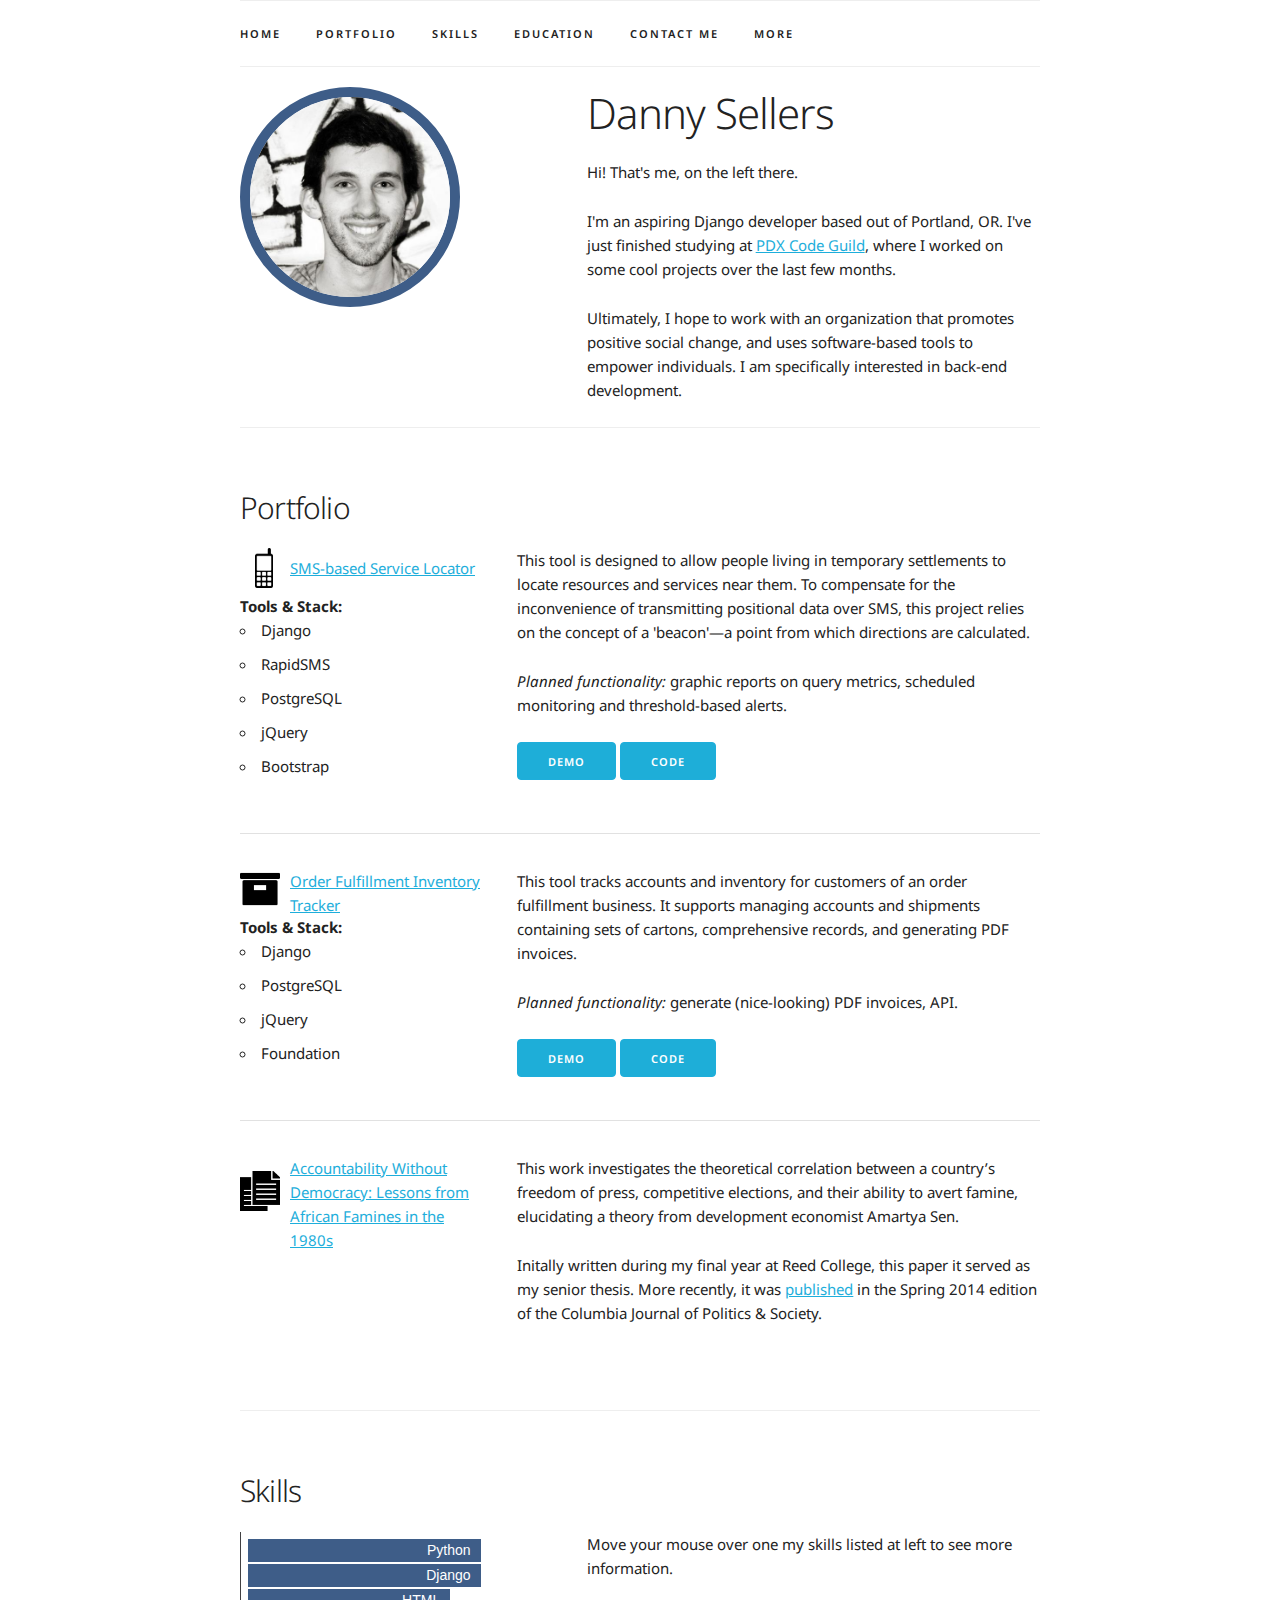
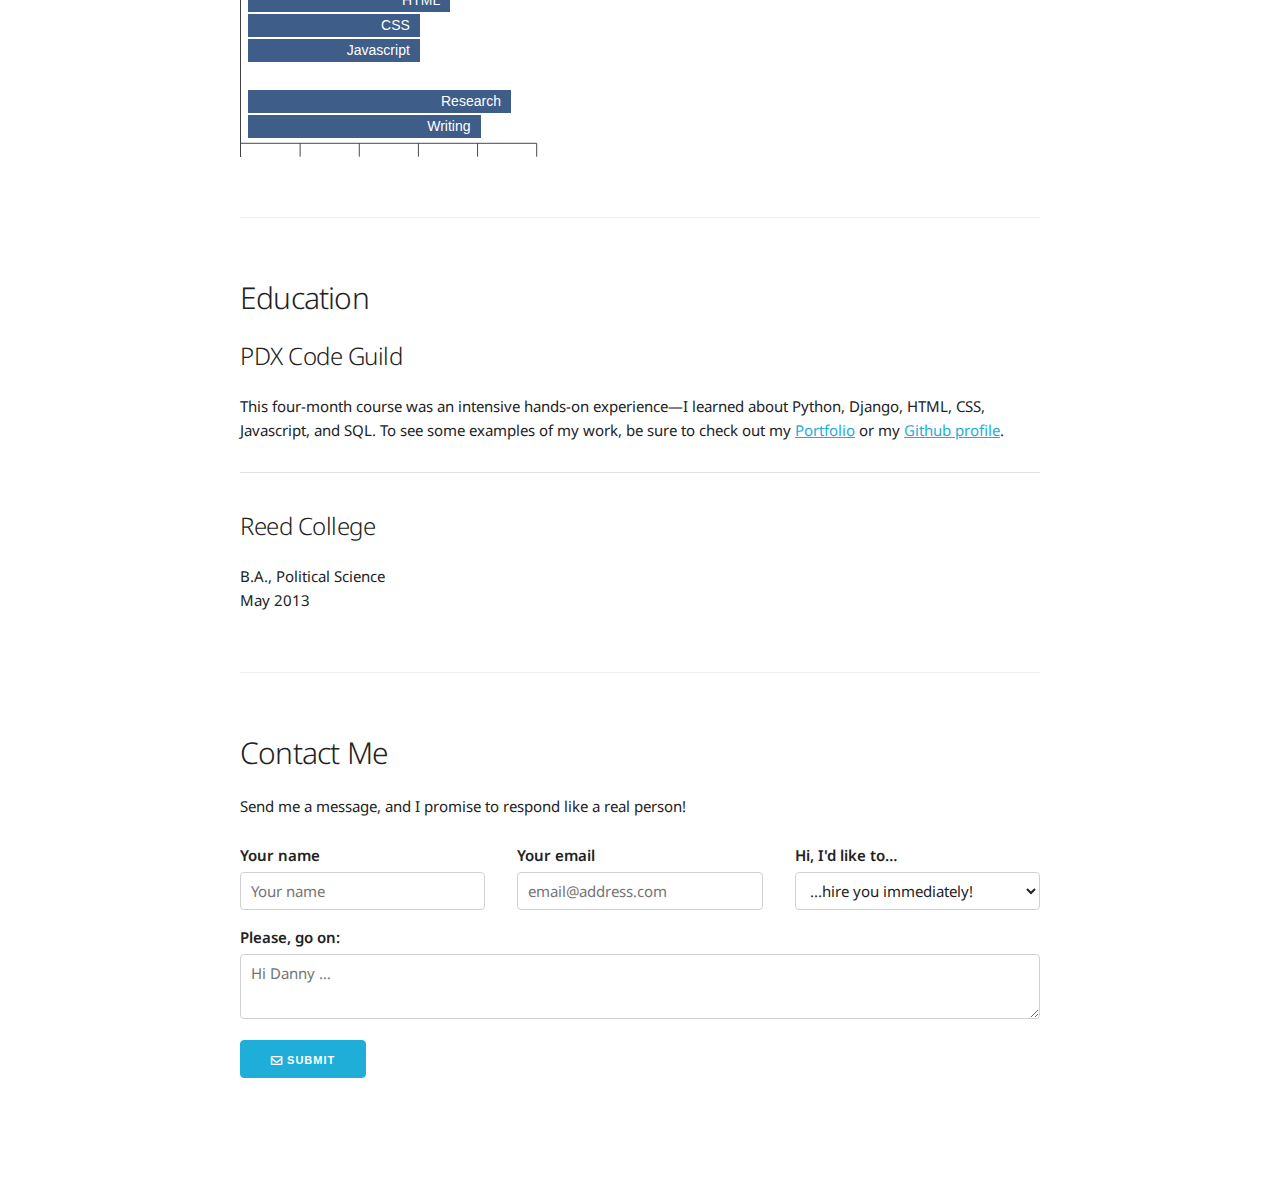
==== index.html @ 00ffd3fe "updated font, started on responsive nav elements" ====
<!DOCTYPE html>
<html lang="en">
<head>

	<meta charset="utf-8">
	<title>Danny Sellers | Django Developer</title>
	<meta name="description" content="Danny Sellers personal portfolio">
	<meta name="author" content="Danny Sellers">

	<meta name="viewport" content="width=device-width, initial-scale=1">

	<link href='http://fonts.googleapis.com/css?family=Noto+Sans:400,700' rel='stylesheet' type='text/css'>
	<script src="https://code.jquery.com/jquery-1.11.2.min.js"></script>
	<script type="text/javascript">
		if (typeof jQuery == 'undefined') {
			document.write(unescape("%3Cscript src='js/jquery-1.11.2.min.js' type='text/javascript'%3E%3C/script%3E"));
		}
	</script>
	<script src="js/jquery.validate.js"></script>
	<script src="js/detectmobilebrowser.js"></script>

	<link rel="stylesheet" href="https://maxcdn.bootstrapcdn.com/font-awesome/4.3.0/css/font-awesome.min.css">
	<link rel="stylesheet" href="css/normalize.css">
	<link rel="stylesheet" href="css/skeleton.css">
	<link rel="stylesheet" href="css/site.css">

	<!-- Google Analytics -->
	<script>
		(function (i, s, o, g, r, a, m) {
			i['GoogleAnalyticsObject'] = r;
			i[r] = i[r] || function () {
				(i[r].q = i[r].q || []).push(arguments)
			}, i[r].l = 1 * new Date();
			a = s.createElement(o),
					m = s.getElementsByTagName(o)[0];
			a.async = 1;
			a.src = g;
			m.parentNode.insertBefore(a, m)
		})(window, document, 'script', 'https://www.google-analytics.com/analytics.js', 'ga');

		ga('create', 'UA-31942007-3', 'auto');
		ga('send', 'pageview');

	</script>

</head>
<body>
<div class="container" id="top">
	<div class="navbar-spacer"></div>
	<nav class="navbar">
		<div class="container">
			<ul class="navbar-list">
				<li class="navbar-item"><a class="navbar-link" href="#top">Home</a></li>
				<li class="navbar-item"><a class="navbar-link" href="#portfolio">Portfolio</a></li>
				<li class="navbar-item"><a class="navbar-link" href="#skills">Skills</a></li>
				<li class="navbar-item"><a class="navbar-link" href="#education">Education</a></li>
				<li class="navbar-item"><a class="navbar-link" href="#contact">Contact Me</a></li>

				<!--<li class="navbar-item navbar-link show-medium-up">|</li>-->
				<!--<li class="navbar-item show-medium-up"><a class="navbar-link" href="https://github.com/dannysellers">Github</a></li>-->
				<!--<li class="navbar-item show-medium-up"><a class="navbar-link" href="https://www.linkedin.com/pub/daniel-sellers">LinkedIn</a></li>-->

				<li class="navbar-item show-medium-only">
					<a class="navbar-link" href="#" data-popover="#moreNavPopover">More</a>
					<div id="moreNavPopover" class="popover">
						<ul class="popover-list">
							<li class="popover-item">
								<a class="popover-link" href="https://github.com/dannysellers">Github</a>
							</li>
							<li class="popover-item">
								<a class="popover-link" href="http://www.linkedin.com/pub/daniel-sellers">LinkedIn</a>
							</li>
						</ul>
					</div>
				</li>
			</ul>
		</div>
	</nav>

	<!-- Headshot area -->
	<div class="row">
		<div class="five columns">
			<img src="img/headshot.jpeg" id="headshot">
		</div>

		<div class="seven columns">
			<h2 class="title">Danny Sellers</h2>

			<p id="intro-text">Hi! That's me, on the left there.</p>

			<p>I'm an aspiring Django developer based out of Portland, OR. I've just finished studying
			   at <a href="http://pdxcodeguild.com">PDX Code Guild</a>, where I worked on some cool
			   projects over the last few months.</p>

			<p>Ultimately, I hope to work with an organization that promotes positive social change, and uses
			   software-based tools to empower individuals. I am specifically interested in back-end development.</p>
		</div>
	</div>

	<!-- Portfolio -->
	<div class="section" id="portfolio">
		<h4>Portfolio</h4>

		<div class="row">
			<div class="four columns">
				<span class="project-span" id="rapidsms_locator">
					<a href="https://github.com/dannysellers/rapidsms_service-locator">SMS-based Service Locator</a>
				</span><br/>
				<strong>Tools & Stack:</strong>
				<ul>
					<li>Django</li>
					<li>RapidSMS</li>
					<li>PostgreSQL</li>
					<li>jQuery</li>
					<li>Bootstrap</li>
				</ul>
			</div>
			<div class="eight columns">
				<p>This tool is designed to allow people living in temporary settlements to locate resources and
				   services near them. To compensate for the inconvenience of transmitting positional data over
				   SMS, this project relies on the concept of a 'beacon'&mdash;a point from which directions are
				   calculated.</p>

				<p><i>Planned functionality:</i> graphic reports on query metrics, scheduled monitoring and
												 threshold-based alerts.</p>

				<a href="http://52.10.210.47/" target="_blank" class="button button-primary">Demo</a>
				<a href="https://github.com/dannysellers/rapidsms_service-locator" class="button button-primary">Code</a>
			</div>
		</div>

		<hr/>

		<div class="row">
			<div class="four columns">
				<span class="project-span" id="django_order">
					<a href="https://github.com/dannysellers/django_orders">Order Fulfillment Inventory Tracker</a>
				</span><br/>
				<strong>Tools & Stack:</strong>
				<ul>
					<li>Django</li>
					<li>PostgreSQL</li>
					<li>jQuery</li>
					<li>Foundation</li>
				</ul>
			</div>
			<div class="eight columns">
				<p>This tool tracks accounts and inventory for customers of an order fulfillment business.
				   It supports managing accounts and shipments containing sets of cartons, comprehensive records, and
				   generating PDF invoices.</p>

				<p><i>Planned functionality:</i> generate (nice-looking) PDF invoices, API.</p>

				<a href="http://52.10.84.228/" target="_blank" class="button button-primary">Demo</a>
				<a href="https://github.com/dannysellers/django_orders" class="button button-primary">Code</a>
			</div>
		</div>

		<hr/>

		<div class="row">
			<div class="four columns">
				<span class="project-span" id="thesis">
					<a href='http://www.helvidius.org/essays/accountability-without-democracy-lessons-from-african-famines-in-the-1980s/'>
						Accountability Without Democracy: Lessons from African Famines in the 1980s</a>
				</span><!-- <br/>
				<strong>Tools used:</strong>
				<ul>
					<li>Research skills</li>
					<li>LaTeX</li>
				</ul> -->
			</div>
			<div class="eight columns">
				<p>This work investigates the theoretical correlation between a country’s freedom of press, competitive
				   elections, and their ability to avert famine, elucidating a theory from development economist Amartya
				   Sen.</p>

				<p>Initally written during my final year at Reed College, this paper it served as my senior thesis.
				   More recently, it was
					<a href="http://www.helvidius.org/essays/accountability-without-democracy-lessons-from-african-famines-in-the-1980s/">published</a>
				   in the Spring 2014 edition of the Columbia Journal of Politics & Society.
			</div>
		</div>

	</div>

	<!-- Experience -->
	<div class="section" id="skills">
		<h4>Skills</h4>

		<div class="row chart-row">
			<div class="five columns chart">
				<div class="chart-bar" style="width:70%">Python</div>
				<div class="chart-bar" style="width:70%">Django</div>
				<div class="chart-bar" style="width:60%">HTML</div>
				<div class="chart-bar" style="width:50%">CSS</div>
				<div class="chart-bar" style="width:50%">Javascript</div>
				<br/>

				<div class="chart-bar" style="width:80%">Research</div>
				<div class="chart-bar" style="width:70%">Writing</div>
			</div>

			<div class="seven columns" id="chart-text">
				<p>Move your mouse over one my skills listed at left to see more information.</p>
			</div>
		</div>
	</div>

	<!-- Education -->
	<div class="section" id="education">
		<h4>Education</h4>

		<div class="row">
			<h5>PDX Code Guild</h5>


			<p>This four-month course was an intensive hands-on experience&#8212;I learned about Python,
			   Django, HTML, CSS, Javascript, and SQL. To see some examples of my work, be sure to check out my
				<a href="#portfolio">Portfolio</a> or my <a href="https://github.com/dannysellers">Github profile</a>.</p>
			<hr/>

			<h5>Reed College</h5>
			B.A., Political Science<br/>
			May 2013
		</div>
	</div>

	<!-- Contact form -->
	<div class="section" id="contact">
		<h4>Contact Me</h4>

		<div class="mail-alert" style="display: none;"></div>

		<p>Send me a message, and I promise to respond like a real person!</p>

		<form id="contact-form" method="post" action="">
			<div class="row">
				<div class="four columns">
					<label for="nameInput">Your name</label>
					<input class="u-full-width" type="text" placeholder="Your name" id="nameInput"
						   data-rule-required="true" data-rule-minlength="2"
						   data-msg-minlength="Please enter your name."
						   data-msg-required="">
				</div>
				<div class="four columns">
					<label for="emailInput">Your email</label>
					<input class="u-full-width" type="email" placeholder="email@address.com" id="emailInput"
						   data-rule-required="true" data-rule-email="true"
						   data-msg-email="Please enter a valid email address."
						   data-msg-required="">
				</div>
				<div class="four columns">
					<label for="recipientInput">Hi, I'd like to&hellip;</label>
					<select class="u-full-width" id="recipientInput">
						<option value="hire-me-plz">...hire you immediately!</option>
						<option value="question">...ask you a question.</option>
						<option value="hello">...just say hi!</option>
					</select>
				</div>
			</div>
			<label for="messageInput">Please, go on:</label>
			<textarea class="u-full-width" placeholder="Hi Danny &hellip;" id="messageInput"></textarea>

			<div class="submit">
				<input type="submit" id="email-submit" class="button-primary fa-styled submit" value="&#xf003 Submit"/>
			</div>
		</form>
	</div>
</div>

<script src="js/site.js"></script>

<script>

	$().ready(function () {
		// Changes the chart text based to match the interaction method.
		if (jQuery.browser.mobile) {
			$("#chart-text").html("<p>Tap on one my skills listed at left to see more information.</p>");
			$("#intro-text").html("Hi! That's me, in the circle there.")
		} else {
			$("#chart-text").html("<p>Move your mouse over one my skills listed at left to see more information.</p>");
			$("#intro-text").html("Hi! That's me, on the left there.")
		}
	});

</script>

</body>
</html>
---- css/skeleton.css ----
/*
* Skeleton V2.0.4
* Copyright 2014, Dave Gamache
* www.getskeleton.com
* Free to use under the MIT license.
* http://www.opensource.org/licenses/mit-license.php
* 12/29/2014
*/


/* Table of contents
––––––––––––––––––––––––––––––––––––––––––––––––––
- Grid
- Base Styles
- Typography
- Links
- Buttons
- Forms
- Lists
- Code
- Tables
- Spacing
- Utilities
- Clearing
- Media Queries
*/


/* Grid
–––––––––––––––––––––––––––––––––––––––––––––––––– */
.container {
  position: relative;
  width: 100%;
  max-width: 960px;
  margin: 0 auto;
  padding: 0 20px;
  box-sizing: border-box; }
.column,
.columns {
  width: 100%;
  float: left;
  box-sizing: border-box; }

/* For devices larger than 400px */
@media (min-width: 400px) {
  .container {
    width: 85%;
    padding: 0; }
}

/* For devices larger than 550px */
@media (min-width: 550px) {
  .container {
    width: 80%; }
  .column,
  .columns {
    margin-left: 4%; }
  .column:first-child,
  .columns:first-child {
    margin-left: 0; }

  .one.column,
  .one.columns                    { width: 4.66666666667%; }
  .two.columns                    { width: 13.3333333333%; }
  .three.columns                  { width: 22%;            }
  .four.columns                   { width: 30.6666666667%; }
  .five.columns                   { width: 39.3333333333%; }
  .six.columns                    { width: 48%;            }
  .seven.columns                  { width: 56.6666666667%; }
  .eight.columns                  { width: 65.3333333333%; }
  .nine.columns                   { width: 74.0%;          }
  .ten.columns                    { width: 82.6666666667%; }
  .eleven.columns                 { width: 91.3333333333%; }
  .twelve.columns                 { width: 100%; margin-left: 0; }

  .one-third.column               { width: 30.6666666667%; }
  .two-thirds.column              { width: 65.3333333333%; }

  .one-half.column                { width: 48%; }

  /* Offsets */
  .offset-by-one.column,
  .offset-by-one.columns          { margin-left: 8.66666666667%; }
  .offset-by-two.column,
  .offset-by-two.columns          { margin-left: 17.3333333333%; }
  .offset-by-three.column,
  .offset-by-three.columns        { margin-left: 26%;            }
  .offset-by-four.column,
  .offset-by-four.columns         { margin-left: 34.6666666667%; }
  .offset-by-five.column,
  .offset-by-five.columns         { margin-left: 43.3333333333%; }
  .offset-by-six.column,
  .offset-by-six.columns          { margin-left: 52%;            }
  .offset-by-seven.column,
  .offset-by-seven.columns        { margin-left: 60.6666666667%; }
  .offset-by-eight.column,
  .offset-by-eight.columns        { margin-left: 69.3333333333%; }
  .offset-by-nine.column,
  .offset-by-nine.columns         { margin-left: 78.0%;          }
  .offset-by-ten.column,
  .offset-by-ten.columns          { margin-left: 86.6666666667%; }
  .offset-by-eleven.column,
  .offset-by-eleven.columns       { margin-left: 95.3333333333%; }

  .offset-by-one-third.column,
  .offset-by-one-third.columns    { margin-left: 34.6666666667%; }
  .offset-by-two-thirds.column,
  .offset-by-two-thirds.columns   { margin-left: 69.3333333333%; }

  .offset-by-one-half.column,
  .offset-by-one-half.columns     { margin-left: 52%; }

}


/* Base Styles
–––––––––––––––––––––––––––––––––––––––––––––––––– */
/* NOTE
html is set to 62.5% so that all the REM measurements throughout Skeleton
are based on 10px sizing. So basically 1.5rem = 15px :) */
html {
  font-size: 62.5%; }
body {
  font-size: 1.5em; /* currently ems cause chrome bug misinterpreting rems on body element */
  line-height: 1.6;
  font-weight: 400;
  font-family: "Raleway", "HelveticaNeue", "Helvetica Neue", Helvetica, Arial, sans-serif;
  color: #222; }


/* Typography
–––––––––––––––––––––––––––––––––––––––––––––––––– */
h1, h2, h3, h4, h5, h6 {
  margin-top: 0;
  margin-bottom: 2rem;
  font-weight: 300; }
h1 { font-size: 4.0rem; line-height: 1.2;  letter-spacing: -.1rem;}
h2 { font-size: 3.6rem; line-height: 1.25; letter-spacing: -.1rem; }
h3 { font-size: 3.0rem; line-height: 1.3;  letter-spacing: -.1rem; }
h4 { font-size: 2.4rem; line-height: 1.35; letter-spacing: -.08rem; }
h5 { font-size: 1.8rem; line-height: 1.5;  letter-spacing: -.05rem; }
h6 { font-size: 1.5rem; line-height: 1.6;  letter-spacing: 0; }

/* Larger than phablet */
@media (min-width: 550px) {
  h1 { font-size: 5.0rem; }
  h2 { font-size: 4.2rem; }
  h3 { font-size: 3.6rem; }
  h4 { font-size: 3.0rem; }
  h5 { font-size: 2.4rem; }
  h6 { font-size: 1.5rem; }
}

p {
  margin-top: 0; }


/* Links
–––––––––––––––––––––––––––––––––––––––––––––––––– */
a {
  color: #1EAEDB; }
a:hover {
  color: #0FA0CE; }


/* Buttons
–––––––––––––––––––––––––––––––––––––––––––––––––– */
.button,
button,
input[type="submit"],
input[type="reset"],
input[type="button"] {
  display: inline-block;
  height: 38px;
  padding: 0 30px;
  color: #555;
  text-align: center;
  font-size: 11px;
  font-weight: 600;
  line-height: 38px;
  letter-spacing: .1rem;
  text-transform: uppercase;
  text-decoration: none;
  white-space: nowrap;
  background-color: transparent;
  border-radius: 4px;
  border: 1px solid #bbb;
  cursor: pointer;
  box-sizing: border-box; }
.button:hover,
button:hover,
input[type="submit"]:hover,
input[type="reset"]:hover,
input[type="button"]:hover,
.button:focus,
button:focus,
input[type="submit"]:focus,
input[type="reset"]:focus,
input[type="button"]:focus {
  color: #333;
  border-color: #888;
  outline: 0; }
.button.button-primary,
button.button-primary,
input[type="submit"].button-primary,
input[type="reset"].button-primary,
input[type="button"].button-primary {
  color: #FFF;
  background-color: #1EAED8;
  border-color: #1EAEDB; }
.button.button-primary:hover,
button.button-primary:hover,
input[type="submit"].button-primary:hover,
input[type="reset"].button-primary:hover,
input[type="button"].button-primary:hover,
.button.button-primary:focus,
button.button-primary:focus,
input[type="submit"].button-primary:focus,
input[type="reset"].button-primary:focus,
input[type="button"].button-primary:focus {
  color: #FFF;
  background-color: #3e5d88;
  border-color: #3e5d88; }


/* Forms
–––––––––––––––––––––––––––––––––––––––––––––––––– */
input[type="email"],
input[type="number"],
input[type="search"],
input[type="text"],
input[type="tel"],
input[type="url"],
input[type="password"],
textarea,
select {
  height: 38px;
  padding: 6px 10px; /* The 6px vertically centers text on FF, ignored by Webkit */
  background-color: #fff;
  border: 1px solid #D1D1D1;
  border-radius: 4px;
  box-shadow: none;
  box-sizing: border-box; }
/* Removes awkward default styles on some inputs for iOS */
input[type="email"],
input[type="number"],
input[type="search"],
input[type="text"],
input[type="tel"],
input[type="url"],
input[type="password"],
textarea {
  -webkit-appearance: none;
     -moz-appearance: none;
          appearance: none; }
textarea {
  min-height: 65px;
  padding-top: 6px;
  padding-bottom: 6px; }
input[type="email"]:focus,
input[type="number"]:focus,
input[type="search"]:focus,
input[type="text"]:focus,
input[type="tel"]:focus,
input[type="url"]:focus,
input[type="password"]:focus,
textarea:focus,
select:focus {
  border: 1px solid #1EAED8;
  outline: 0; }
label,
legend {
  display: block;
  margin-bottom: .5rem;
  font-weight: 600; }
fieldset {
  padding: 0;
  border-width: 0; }
input[type="checkbox"],
input[type="radio"] {
  display: inline; }
label > .label-body {
  display: inline-block;
  margin-left: .5rem;
  font-weight: normal; }


/* Lists
–––––––––––––––––––––––––––––––––––––––––––––––––– */
ul {
  list-style: circle inside; }
ol {
  list-style: decimal inside; }
ol, ul {
  padding-left: 0;
  margin-top: 0; }
ul ul,
ul ol,
ol ol,
ol ul {
  margin: 1.5rem 0 1.5rem 3rem;
  font-size: 90%; }
li {
  margin-bottom: 1rem; }


/* Code
–––––––––––––––––––––––––––––––––––––––––––––––––– */
code {
  padding: .2rem .5rem;
  margin: 0 .2rem;
  font-size: 90%;
  white-space: nowrap;
  background: #F1F1F1;
  border: 1px solid #E1E1E1;
  border-radius: 4px; }
pre > code {
  display: block;
  padding: 1rem 1.5rem;
  white-space: pre; }


/* Tables
–––––––––––––––––––––––––––––––––––––––––––––––––– */
th,
td {
  padding: 12px 15px;
  text-align: left;
  border-bottom: 1px solid #E1E1E1; }
th:first-child,
td:first-child {
  padding-left: 0; }
th:last-child,
td:last-child {
  padding-right: 0; }


/* Spacing
–––––––––––––––––––––––––––––––––––––––––––––––––– */
button,
.button {
  margin-bottom: 1rem; }
input,
textarea,
select,
fieldset {
  margin-bottom: 1.5rem; }
pre,
blockquote,
dl,
figure,
table,
p,
ul,
ol,
form {
  margin-bottom: 2.5rem; }


/* Utilities
–––––––––––––––––––––––––––––––––––––––––––––––––– */
.u-full-width {
  width: 100%;
  box-sizing: border-box; }
.u-max-full-width {
  max-width: 100%;
  box-sizing: border-box; }
.u-pull-right {
  float: right; }
.u-pull-left {
  float: left; }


/* Misc
–––––––––––––––––––––––––––––––––––––––––––––––––– */
hr {
  margin-top: 3rem;
  margin-bottom: 3.5rem;
  border-width: 0;
  border-top: 1px solid #E1E1E1; }


/* Clearing
–––––––––––––––––––––––––––––––––––––––––––––––––– */

/* Self Clearing Goodness */
.container:after,
.row:after,
.u-cf {
  content: "";
  display: table;
  clear: both; }


/* Media Queries
–––––––––––––––––––––––––––––––––––––––––––––––––– */
/*
Note: The best way to structure the use of media queries is to create the queries
near the relevant code. For example, if you wanted to change the styles for buttons
on small devices, paste the mobile query code up in the buttons section and style it
there.
*/


/* Larger than mobile */
@media (min-width: 400px) {}

/* Larger than phablet (also point when grid becomes active) */
@media (min-width: 550px) {}

/* Larger than tablet */
@media (min-width: 750px) {}

/* Larger than desktop */
@media (min-width: 1000px) {}

/* Larger than Desktop HD */
@media (min-width: 1200px) {}
---- css/site.css ----
body {
	font-family : 'Noto Sans', sans-serif;
}

.container {
	max-width : 800px;
}

.header {
	margin-top : 6rem;
	text-align : center;
}

.navbar {
	display : none;
}

#headshot {
	border-radius    : 50%;
	border           : 10px solid #3e5d88;
	width            : 15rem;
	height           : 15rem;
	background-color : #3e5d88;
}

.fa-styled {
	font-family : 'Arimo', fontAwesome, sans-serif;
}

.section {
	border-top    : 1px solid #eeeeee;
	padding       : 4rem 0;
	margin-bottom : 0;
}

.project-span#django_order {
	background            : url('../img/icons/box.png') no-repeat;
	display               : inline-block;
	background-position-y : 50%;
	background-size       : 40px 40px;
	height                : 40px;
	padding-left          : 50px;
}

.project-span#rapidsms_locator {
	background            : url('../img/icons/phone.png') no-repeat;
	display               : inline-block;
	background-position-y : 50%;
	background-size       : 18px 40px;
	background-position-x : 7%;
	height                : 40px;
	padding-left          : 50px;
}

.project-span#thesis {
	background            : url('../img/icons/paper.png') no-repeat;
	display               : inline-block;
	background-position-y : 50%;
	background-size       : 40px 40px;
	height                : 70px;
	padding-left          : 50px;
}

.project-span a {
	height         : 40px;
	display        : table-cell;
	vertical-align : middle;
}

.project-span#thesis a {
	height : 70px;
}

.chart {
	border-left : 0.1em solid rgb(65, 64, 66);
	padding     : 5px 5px 17px;
	background  : #ffffff url('../img/chart-bottom.svg') bottom left no-repeat;
}

.chart div {
	font             : 14px 'Arimo', sans-serif;
	background-color : #3e5d88;
	text-align       : right;
	padding          : 0.35rem 1rem;
	margin           : 2px;
	color            : white;
}

.mail-alert {
	background    : #eeeeee;
	text-align    : center;
	border-radius : 4px;
	line-height   : 35px;
	margin-bottom : 1rem;
	width         : 80%;
	margin-left   : auto;
	margin-right  : auto;
}

.error {
	margin-left : 10px;
	width       : auto;
	display     : inline;
	color       : red;
}

.show-medium-up {
	visibility : hidden;
}

.show-medium-only {
	visibility : visible;
}

@media (max-width : 754px) {
	.container {
		padding-top : 1.5rem;
	}

	.show-medium-up {
		visibility : visible;
	}

	.show-medium-only {
		visibility : hidden;
	}
}

/* Larger than phone */
@media (min-width : 550px) {
	.header {
		margin-top : 18rem;
	}

	.value-props {
		margin-top    : 9rem;
		margin-bottom : 7rem;
	}

	.value-img {
		margin-bottom : 1rem;
	}

	.example-grid .column,
	.example-grid .columns {
		margin-bottom : 1.5rem;
	}

	.section {
		padding : 6rem 0;
	}

	#headshot {
		width  : 12rem;
		height : 12rem;
	}

	/*.show-medium-up {*/
		/*visibility : visible;*/
	/*}*/

	/*.show-medium-only {*/
		/*visibility : hidden;*/
	/*}*/
}

/* Larger than tablet */
@media (min-width : 755px) {
	/* Navbar */
	.navbar {
		border-top-width : 0;
	}

	.navbar,
	.navbar-spacer {
		display       : block;
		width         : 100%;
		height        : 6.5rem;
		background    : #ffffff;
		z-index       : 99;
		border-top    : 1px solid #eeeeee;
		border-bottom : 1px solid #eeeeee;
		margin-bottom : 2rem;
	}

	.navbar-spacer {
		display : none;
	}

	.navbar > .container {
		width : 100%;
	}

	.navbar-list {
		list-style    : none;
		margin-bottom : 0;
	}

	.navbar-item {
		position      : relative;
		float         : left;
		margin-bottom : 0;
	}

	.navbar-link {
		text-transform  : uppercase;
		font-size       : 11px;
		font-weight     : 600;
		letter-spacing  : .2rem;
		margin-right    : 35px;
		text-decoration : none;
		line-height     : 6.5rem;
		color           : #222222;
	}

	.navbar-link.active {
		color : #3e5d88;
	}

	.has-docked-nav .navbar {
		position : fixed;
		top      : 0;
		left     : 0;
	}

	.has-docked-nav .navbar-spacer {
		display : block;
	}

	.has-docked-nav .navbar > .container {
		width : 80%;
	}

	/* Popover */
	.popover.open {
		display : block;
	}

	.popover {
		display        : none;
		position       : absolute;
		top            : 0;
		left           : 0;
		background     : #ffffff;
		border         : 1px solid #eeeeee;
		border-radius  : 3px;
		top            : 92%;
		left           : -50%;
		-webkit-filter : drop-shadow(0 0 6px rgba(0, 0, 0, .1));
		-moz-filter    : drop-shadow(0 0 6px rgba(0, 0, 0, .1));
		filter         : drop-shadow(0 0 6px rgba(0, 0, 0, .1));
	}

	.popover-item:first-child .popover-link:after,
	.popover-item:first-child .popover-link:before {
		bottom         : 100%;
		left           : 50%;
		border         : solid transparent;
		content        : " ";
		height         : 0;
		width          : 0;
		position       : absolute;
		pointer-events : none;
	}

	.popover-item:first-child .popover-link:after {
		border-color        : 10px white;
		/*border-width        : 10px;*/
		margin-left         : -10px;
	}

	.popover-item:first-child .popover-link:before {
		border-color        : 11px #eeeeee;
		/*border-width        : 11px;*/
		margin-left         : -11px;
	}

	.popover-list {
		padding    : 0;
		margin     : 0;
		list-style : none;
	}

	.popover-item {
		padding : 0;
		margin  : 0;
	}

	.popover-link {
		position        : relative;
		color           : #222222;
		display         : block;
		padding         : 8px 20px;
		border-bottom   : 1px solid #eeeeee;
		text-decoration : none;
		text-transform  : uppercase;
		font-size       : 1.0rem;
		font-weight     : 600;
		text-align      : center;
		letter-spacing  : .1rem;
	}

	.popover-item:first-child .popover-link {
		border-radius : 4px 4px 0 0;
	}

	.popover-item:last-child .popover-link {
		border-radius       : 0 0 4px 4px;
		border-bottom-width : 0;
	}

	.popover-link:hover {
		color      : #ffffff;
		background : #3e5d88;
	}

	.popover-link:hover,
	.popover-item:first-child .popover-link:hover:after {
		border-bottom-color : #3e5d88;
	}

	#headshot {
		width  : 20rem;
		height : 20rem;
	}
}
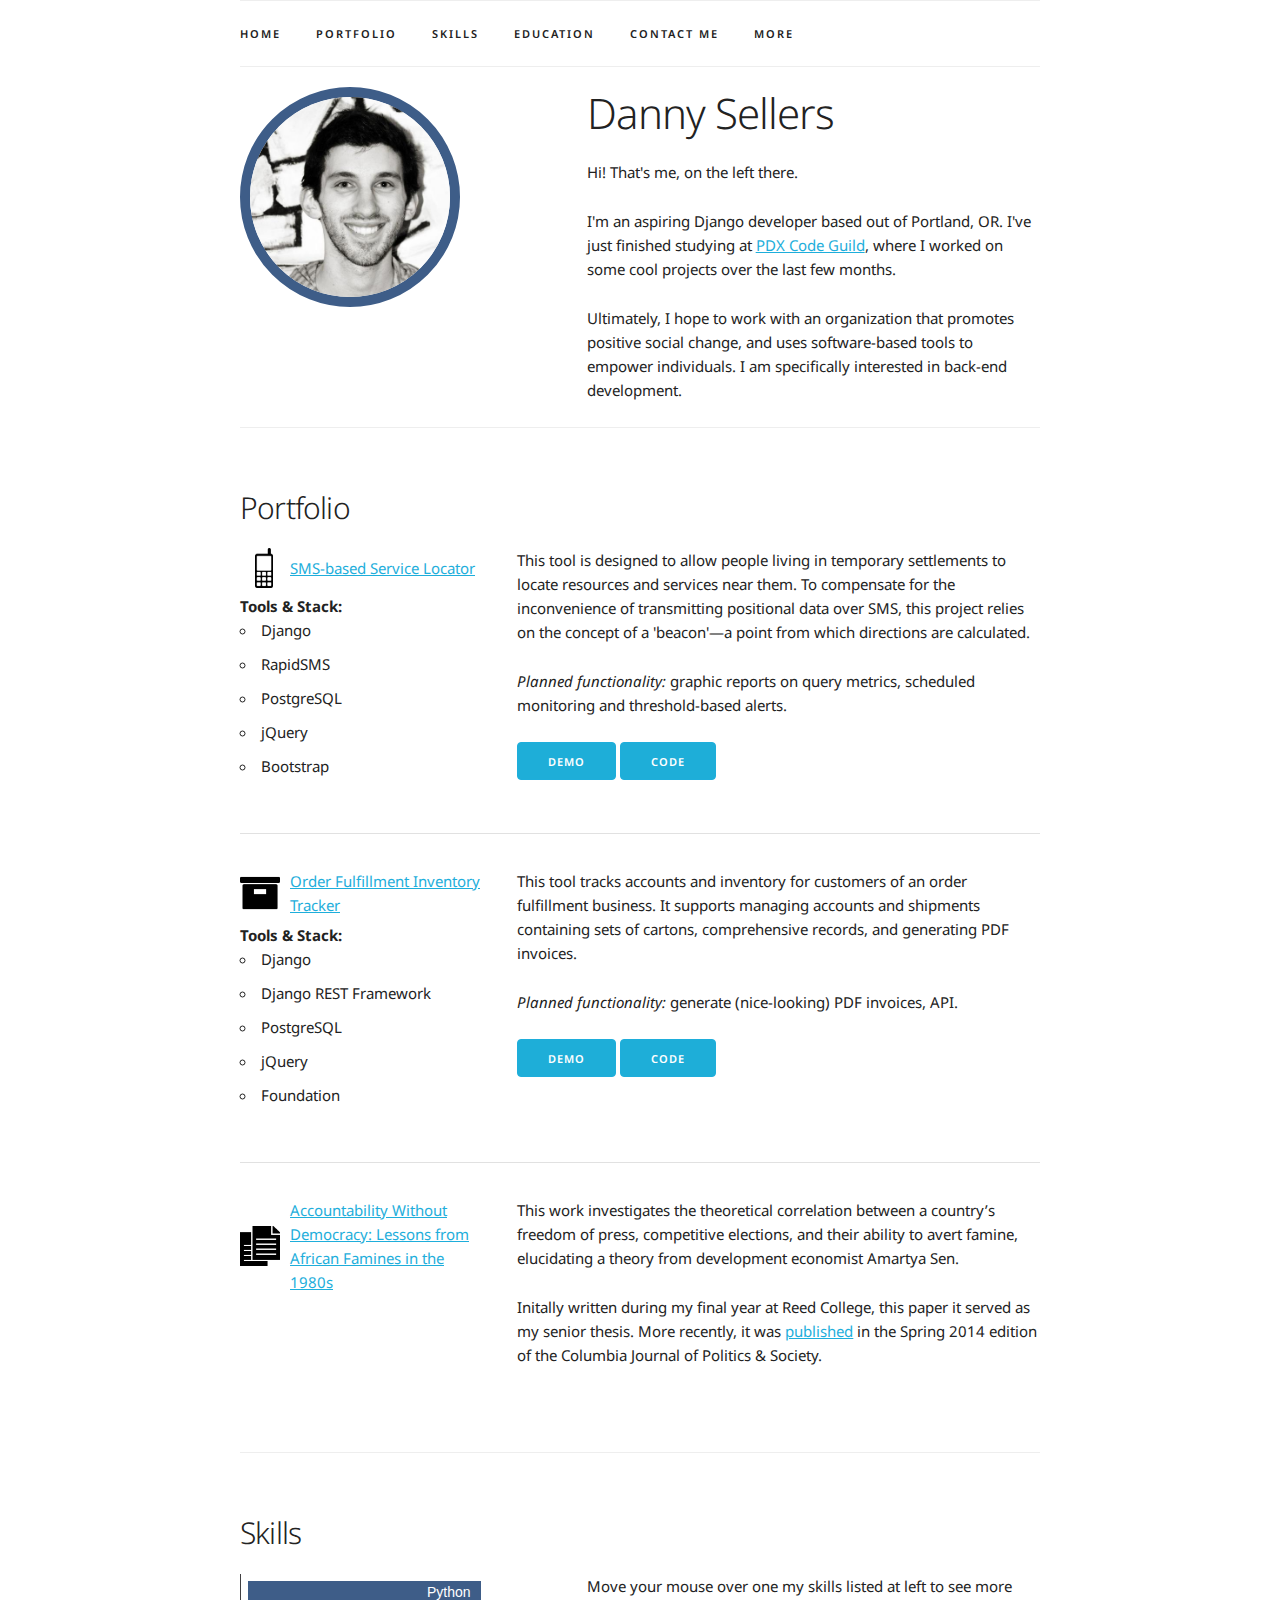
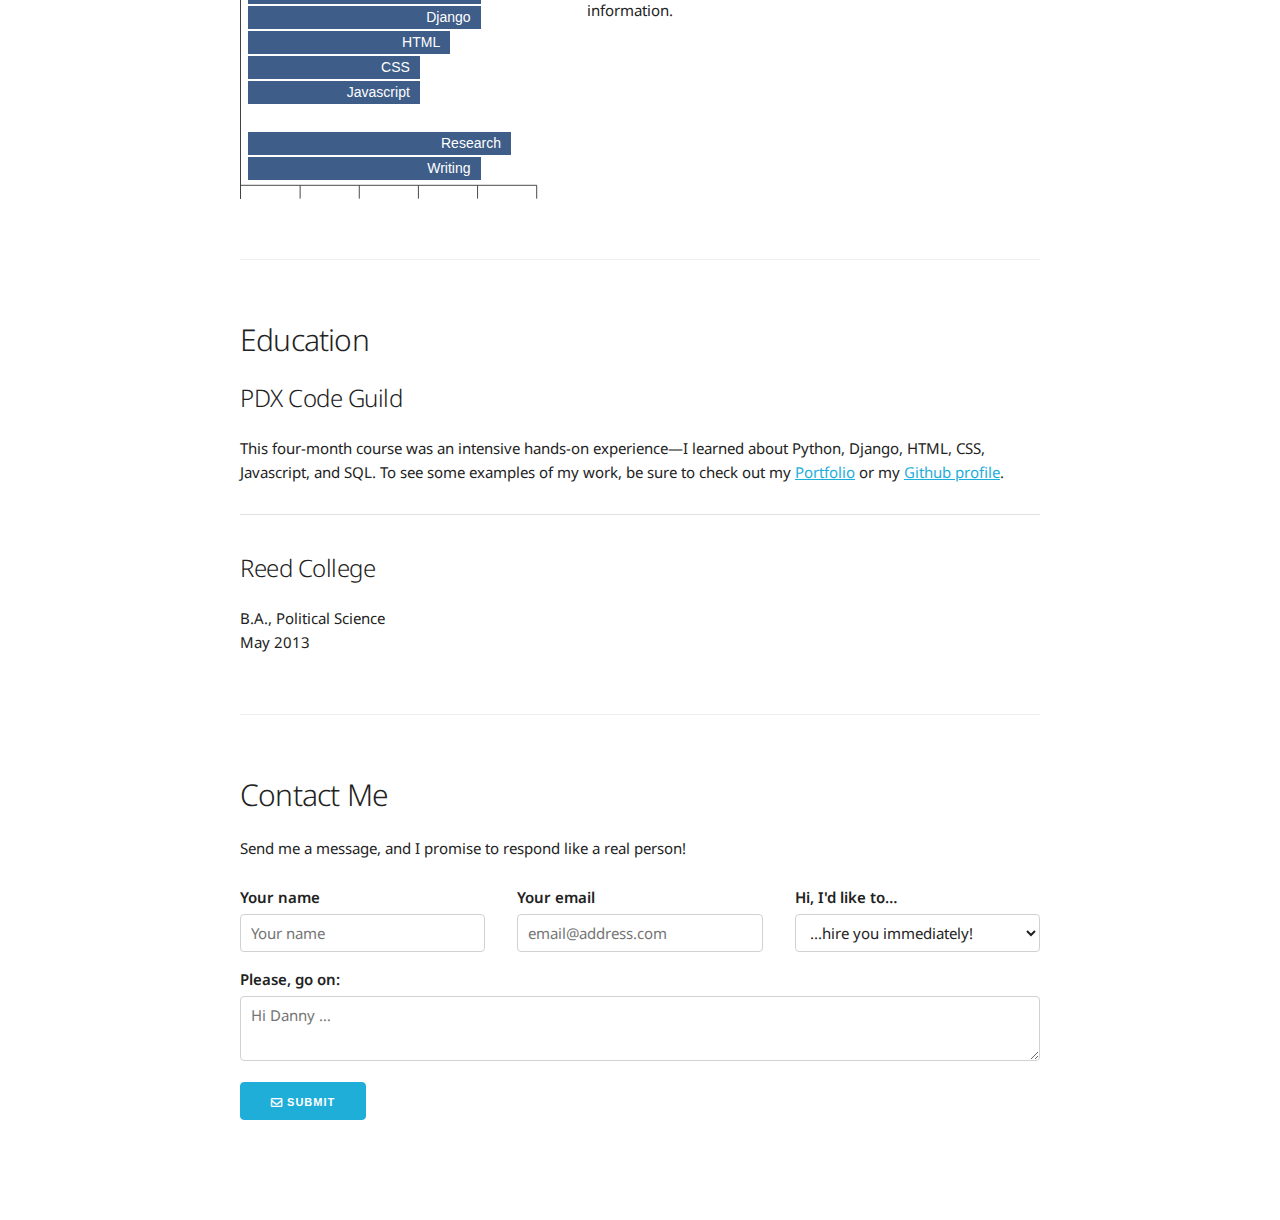
==== commit 15490b6a: "update" ====
--- a/index.html
+++ b/index.html
@@ -9,7 +9,7 @@
 
 	<meta name="viewport" content="width=device-width, initial-scale=1">
 
-	<link href='http://fonts.googleapis.com/css?family=Noto+Sans:400,700' rel='stylesheet' type='text/css'>
+	<link href='https://fonts.googleapis.com/css?family=Noto+Sans:400,700' rel='stylesheet' type='text/css'>
 	<script src="https://code.jquery.com/jquery-1.11.2.min.js"></script>
 	<script type="text/javascript">
 		if (typeof jQuery == 'undefined') {
@@ -139,6 +139,7 @@
 				<strong>Tools & Stack:</strong>
 				<ul>
 					<li>Django</li>
+                    <li>Django REST Framework</li>
 					<li>PostgreSQL</li>
 					<li>jQuery</li>
 					<li>Foundation</li>
--- a/css/site.css
+++ b/css/site.css
@@ -1,326 +1,312 @@
 body {
-	font-family : 'Noto Sans', sans-serif;
+    font-family : 'Noto Sans', sans-serif;
 }
 
 .container {
-	max-width : 800px;
+    max-width : 800px;
 }
 
 .header {
-	margin-top : 6rem;
-	text-align : center;
+    margin-top : 6rem;
+    text-align : center;
 }
 
 .navbar {
-	display : none;
+    display : none;
 }
 
 #headshot {
-	border-radius    : 50%;
-	border           : 10px solid #3e5d88;
-	width            : 15rem;
-	height           : 15rem;
-	background-color : #3e5d88;
+    border-radius    : 50%;
+    border           : 10px solid #3e5d88;
+    width            : 15rem;
+    height           : 15rem;
+    background-color : #3e5d88;
 }
 
 .fa-styled {
-	font-family : 'Arimo', fontAwesome, sans-serif;
+    font-family : 'Arimo', fontAwesome, sans-serif;
 }
 
 .section {
-	border-top    : 1px solid #eeeeee;
-	padding       : 4rem 0;
-	margin-bottom : 0;
+    border-top    : 1px solid #eeeeee;
+    padding       : 4rem 0;
+    margin-bottom : 0;
 }
 
 .project-span#django_order {
-	background            : url('../img/icons/box.png') no-repeat;
-	display               : inline-block;
-	background-position-y : 50%;
-	background-size       : 40px 40px;
-	height                : 40px;
-	padding-left          : 50px;
+    background            : url('../img/icons/box.png') no-repeat;
+    display               : inline-block;
+    background-position-y : 50%;
+    background-size       : 40px 40px;
+    height                : inherit;
+    padding-left          : 50px;
 }
 
 .project-span#rapidsms_locator {
-	background            : url('../img/icons/phone.png') no-repeat;
-	display               : inline-block;
-	background-position-y : 50%;
-	background-size       : 18px 40px;
-	background-position-x : 7%;
-	height                : 40px;
-	padding-left          : 50px;
+    background            : url('../img/icons/phone.png') no-repeat;
+    display               : inline-block;
+    background-position-y : 50%;
+    background-size       : 18px 40px;
+    background-position-x : 7%;
+    height                : inherit;
+    padding-left          : 50px;
 }
 
 .project-span#thesis {
-	background            : url('../img/icons/paper.png') no-repeat;
-	display               : inline-block;
-	background-position-y : 50%;
-	background-size       : 40px 40px;
-	height                : 70px;
-	padding-left          : 50px;
+    background            : url('../img/icons/paper.png') no-repeat;
+    display               : inline-block;
+    background-position-y : 50%;
+    background-size       : 40px 40px;
+    height                : inherit;
+    padding-left          : 50px;
 }
 
 .project-span a {
-	height         : 40px;
-	display        : table-cell;
-	vertical-align : middle;
-}
-
-.project-span#thesis a {
-	height : 70px;
+    height         : 40px;
+    display        : table-cell;
+    vertical-align : middle;
 }
 
 .chart {
-	border-left : 0.1em solid rgb(65, 64, 66);
-	padding     : 5px 5px 17px;
-	background  : #ffffff url('../img/chart-bottom.svg') bottom left no-repeat;
+    border-left : 0.1em solid rgb(65, 64, 66);
+    padding     : 5px 5px 17px;
+    background  : #ffffff url('../img/chart-bottom.svg') bottom left no-repeat;
 }
 
 .chart div {
-	font             : 14px 'Arimo', sans-serif;
-	background-color : #3e5d88;
-	text-align       : right;
-	padding          : 0.35rem 1rem;
-	margin           : 2px;
-	color            : white;
+    font             : 14px 'Arimo', sans-serif;
+    background-color : #3e5d88;
+    text-align       : right;
+    padding          : 0.35rem 1rem;
+    margin           : 2px;
+    color            : white;
 }
 
 .mail-alert {
-	background    : #eeeeee;
-	text-align    : center;
-	border-radius : 4px;
-	line-height   : 35px;
-	margin-bottom : 1rem;
-	width         : 80%;
-	margin-left   : auto;
-	margin-right  : auto;
+    background    : #eeeeee;
+    text-align    : center;
+    border-radius : 4px;
+    line-height   : 35px;
+    margin-bottom : 1rem;
+    width         : 80%;
+    margin-left   : auto;
+    margin-right  : auto;
 }
 
 .error {
-	margin-left : 10px;
-	width       : auto;
-	display     : inline;
-	color       : red;
+    margin-left : 10px;
+    width       : auto;
+    display     : inline;
+    color       : red;
 }
 
 .show-medium-up {
-	visibility : hidden;
+    visibility : hidden;
 }
 
 .show-medium-only {
-	visibility : visible;
-}
-
-@media (max-width : 754px) {
-	.container {
-		padding-top : 1.5rem;
-	}
-
-	.show-medium-up {
-		visibility : visible;
-	}
-
-	.show-medium-only {
-		visibility : hidden;
-	}
+    visibility : visible;
 }
 
 /* Larger than phone */
 @media (min-width : 550px) {
-	.header {
-		margin-top : 18rem;
-	}
-
-	.value-props {
-		margin-top    : 9rem;
-		margin-bottom : 7rem;
-	}
-
-	.value-img {
-		margin-bottom : 1rem;
-	}
-
-	.example-grid .column,
-	.example-grid .columns {
-		margin-bottom : 1.5rem;
-	}
-
-	.section {
-		padding : 6rem 0;
-	}
-
-	#headshot {
-		width  : 12rem;
-		height : 12rem;
-	}
-
-	/*.show-medium-up {*/
-		/*visibility : visible;*/
-	/*}*/
-
-	/*.show-medium-only {*/
-		/*visibility : hidden;*/
-	/*}*/
+    .header {
+        margin-top : 18rem;
+    }
+
+    .value-props {
+        margin-top    : 9rem;
+        margin-bottom : 7rem;
+    }
+
+    .value-img {
+        margin-bottom : 1rem;
+    }
+
+    .example-grid .column,
+    .example-grid .columns {
+        margin-bottom : 1.5rem;
+    }
+
+    .section {
+        padding : 6rem 0;
+    }
+
+    #headshot {
+        width  : 12rem;
+        height : 12rem;
+    }
+}
+
+@media (max-width : 754px) {
+    .container {
+        padding-top : 1.5rem;
+    }
+
+    .show-medium-up {
+        visibility : visible;
+    }
+
+    .show-medium-only {
+        visibility : hidden;
+    }
 }
 
 /* Larger than tablet */
 @media (min-width : 755px) {
-	/* Navbar */
-	.navbar {
-		border-top-width : 0;
-	}
-
-	.navbar,
-	.navbar-spacer {
-		display       : block;
-		width         : 100%;
-		height        : 6.5rem;
-		background    : #ffffff;
-		z-index       : 99;
-		border-top    : 1px solid #eeeeee;
-		border-bottom : 1px solid #eeeeee;
-		margin-bottom : 2rem;
-	}
-
-	.navbar-spacer {
-		display : none;
-	}
-
-	.navbar > .container {
-		width : 100%;
-	}
-
-	.navbar-list {
-		list-style    : none;
-		margin-bottom : 0;
-	}
-
-	.navbar-item {
-		position      : relative;
-		float         : left;
-		margin-bottom : 0;
-	}
-
-	.navbar-link {
-		text-transform  : uppercase;
-		font-size       : 11px;
-		font-weight     : 600;
-		letter-spacing  : .2rem;
-		margin-right    : 35px;
-		text-decoration : none;
-		line-height     : 6.5rem;
-		color           : #222222;
-	}
-
-	.navbar-link.active {
-		color : #3e5d88;
-	}
-
-	.has-docked-nav .navbar {
-		position : fixed;
-		top      : 0;
-		left     : 0;
-	}
-
-	.has-docked-nav .navbar-spacer {
-		display : block;
-	}
-
-	.has-docked-nav .navbar > .container {
-		width : 80%;
-	}
-
-	/* Popover */
-	.popover.open {
-		display : block;
-	}
-
-	.popover {
-		display        : none;
-		position       : absolute;
-		top            : 0;
-		left           : 0;
-		background     : #ffffff;
-		border         : 1px solid #eeeeee;
-		border-radius  : 3px;
-		top            : 92%;
-		left           : -50%;
-		-webkit-filter : drop-shadow(0 0 6px rgba(0, 0, 0, .1));
-		-moz-filter    : drop-shadow(0 0 6px rgba(0, 0, 0, .1));
-		filter         : drop-shadow(0 0 6px rgba(0, 0, 0, .1));
-	}
-
-	.popover-item:first-child .popover-link:after,
-	.popover-item:first-child .popover-link:before {
-		bottom         : 100%;
-		left           : 50%;
-		border         : solid transparent;
-		content        : " ";
-		height         : 0;
-		width          : 0;
-		position       : absolute;
-		pointer-events : none;
-	}
-
-	.popover-item:first-child .popover-link:after {
-		border-color        : 10px white;
-		/*border-width        : 10px;*/
-		margin-left         : -10px;
-	}
-
-	.popover-item:first-child .popover-link:before {
-		border-color        : 11px #eeeeee;
-		/*border-width        : 11px;*/
-		margin-left         : -11px;
-	}
-
-	.popover-list {
-		padding    : 0;
-		margin     : 0;
-		list-style : none;
-	}
-
-	.popover-item {
-		padding : 0;
-		margin  : 0;
-	}
-
-	.popover-link {
-		position        : relative;
-		color           : #222222;
-		display         : block;
-		padding         : 8px 20px;
-		border-bottom   : 1px solid #eeeeee;
-		text-decoration : none;
-		text-transform  : uppercase;
-		font-size       : 1.0rem;
-		font-weight     : 600;
-		text-align      : center;
-		letter-spacing  : .1rem;
-	}
-
-	.popover-item:first-child .popover-link {
-		border-radius : 4px 4px 0 0;
-	}
-
-	.popover-item:last-child .popover-link {
-		border-radius       : 0 0 4px 4px;
-		border-bottom-width : 0;
-	}
-
-	.popover-link:hover {
-		color      : #ffffff;
-		background : #3e5d88;
-	}
-
-	.popover-link:hover,
-	.popover-item:first-child .popover-link:hover:after {
-		border-bottom-color : #3e5d88;
-	}
-
-	#headshot {
-		width  : 20rem;
-		height : 20rem;
-	}
+    /* Navbar */
+    .navbar {
+        border-top-width : 0;
+    }
+
+    .navbar,
+    .navbar-spacer {
+        display       : block;
+        width         : 100%;
+        height        : 6.5rem;
+        background    : #ffffff;
+        z-index       : 99;
+        border-top    : 1px solid #eeeeee;
+        border-bottom : 1px solid #eeeeee;
+        margin-bottom : 2rem;
+    }
+
+    .navbar-spacer {
+        display : none;
+    }
+
+    .navbar > .container {
+        width : 100%;
+    }
+
+    .navbar-list {
+        list-style    : none;
+        margin-bottom : 0;
+    }
+
+    .navbar-item {
+        position      : relative;
+        float         : left;
+        margin-bottom : 0;
+    }
+
+    .navbar-link {
+        text-transform  : uppercase;
+        font-size       : 11px;
+        font-weight     : 600;
+        letter-spacing  : .2rem;
+        margin-right    : 35px;
+        text-decoration : none;
+        line-height     : 6.5rem;
+        color           : #222222;
+    }
+
+    .navbar-link.active {
+        color : #3e5d88;
+    }
+
+    .has-docked-nav .navbar {
+        position : fixed;
+        top      : 0;
+        left     : 0;
+    }
+
+    .has-docked-nav .navbar-spacer {
+        display : block;
+    }
+
+    .has-docked-nav .navbar > .container {
+        width : 80%;
+    }
+
+    /* Popover */
+    .popover.open {
+        display : block;
+    }
+
+    .popover {
+        display        : none;
+        position       : absolute;
+        top            : 0;
+        left           : 0;
+        background     : #ffffff;
+        border         : 1px solid #eeeeee;
+        border-radius  : 3px;
+        top            : 92%;
+        left           : -50%;
+        -webkit-filter : drop-shadow(0 0 6px rgba(0, 0, 0, .1));
+        -moz-filter    : drop-shadow(0 0 6px rgba(0, 0, 0, .1));
+        filter         : drop-shadow(0 0 6px rgba(0, 0, 0, .1));
+    }
+
+    .popover-item:first-child .popover-link:after,
+    .popover-item:first-child .popover-link:before {
+        bottom         : 100%;
+        left           : 50%;
+        border         : solid transparent;
+        content        : " ";
+        height         : 0;
+        width          : 0;
+        position       : absolute;
+        pointer-events : none;
+    }
+
+    .popover-item:first-child .popover-link:after {
+        border-color : 10px white;
+        margin-left  : -10px;
+    }
+
+    .popover-item:first-child .popover-link:before {
+        border-color : 11px #eeeeee;
+        margin-left  : -11px;
+    }
+
+    .popover-list {
+        padding    : 0;
+        margin     : 0;
+        list-style : none;
+    }
+
+    .popover-item {
+        padding : 0;
+        margin  : 0;
+    }
+
+    .popover-link {
+        position        : relative;
+        color           : #222222;
+        display         : block;
+        padding         : 8px 20px;
+        border-bottom   : 1px solid #eeeeee;
+        text-decoration : none;
+        text-transform  : uppercase;
+        font-size       : 1.0rem;
+        font-weight     : 600;
+        text-align      : center;
+        letter-spacing  : .1rem;
+    }
+
+    .popover-item:first-child .popover-link {
+        border-radius : 4px 4px 0 0;
+    }
+
+    .popover-item:last-child .popover-link {
+        border-radius       : 0 0 4px 4px;
+        border-bottom-width : 0;
+    }
+
+    .popover-link:hover {
+        color      : #ffffff;
+        background : #3e5d88;
+    }
+
+    .popover-link:hover,
+    .popover-item:first-child .popover-link:hover:after {
+        border-bottom-color : #3e5d88;
+    }
+
+    #headshot {
+        width  : 20rem;
+        height : 20rem;
+    }
 }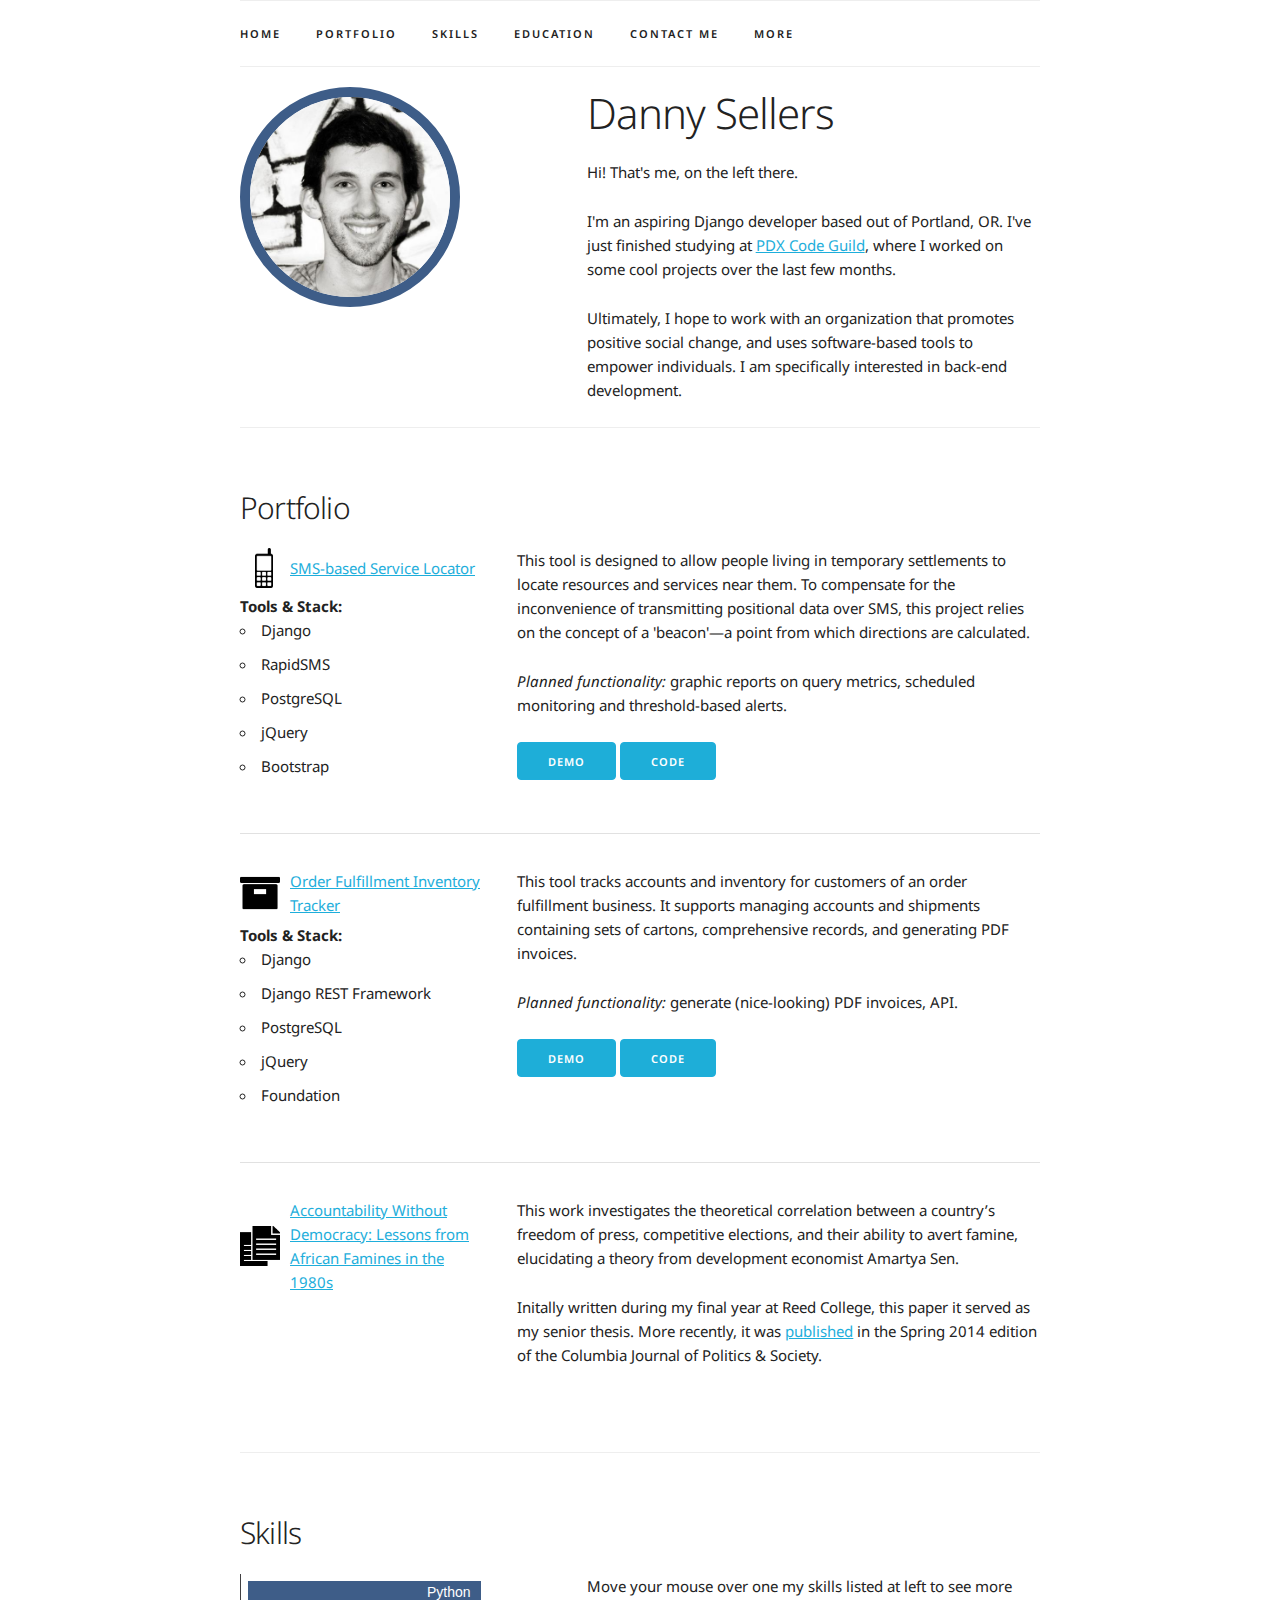
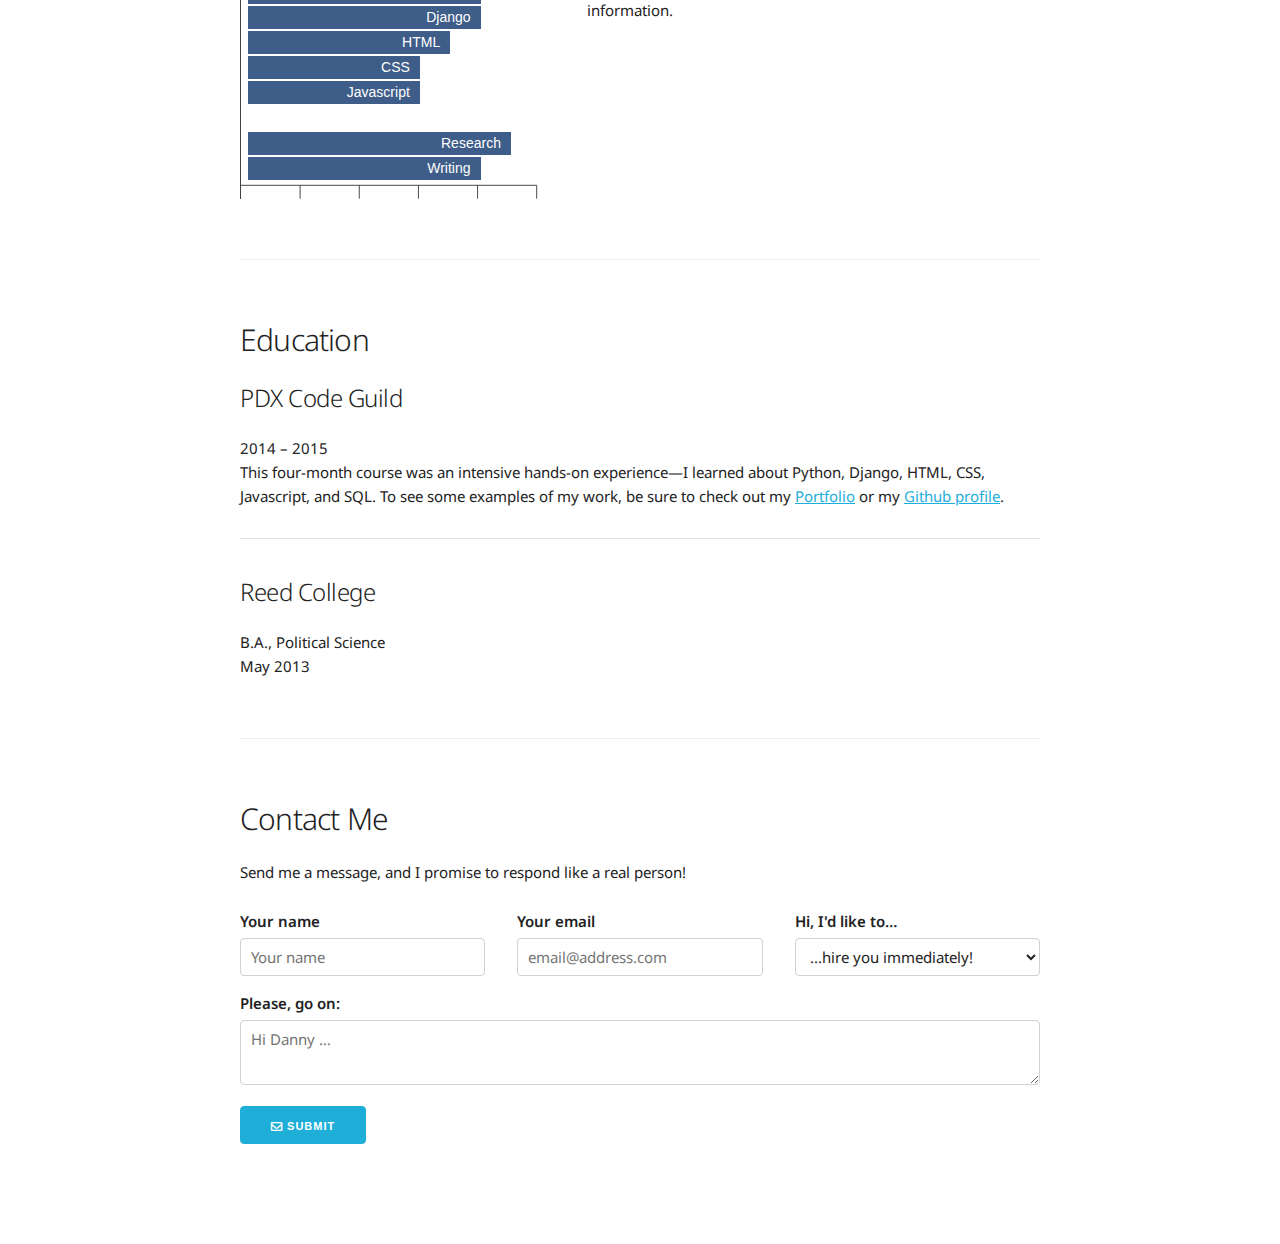
==== commit 82b34b73: "add date to pdx code guild" ====
--- a/index.html
+++ b/index.html
@@ -215,8 +215,8 @@
 		<div class="row">
 			<h5>PDX Code Guild</h5>
 
-
-			<p>This four-month course was an intensive hands-on experience&#8212;I learned about Python,
+            2014 &ndash; 2015
+            <p>This four-month course was an intensive hands-on experience&#8212;I learned about Python,
 			   Django, HTML, CSS, Javascript, and SQL. To see some examples of my work, be sure to check out my
 				<a href="#portfolio">Portfolio</a> or my <a href="https://github.com/dannysellers">Github profile</a>.</p>
 			<hr/>
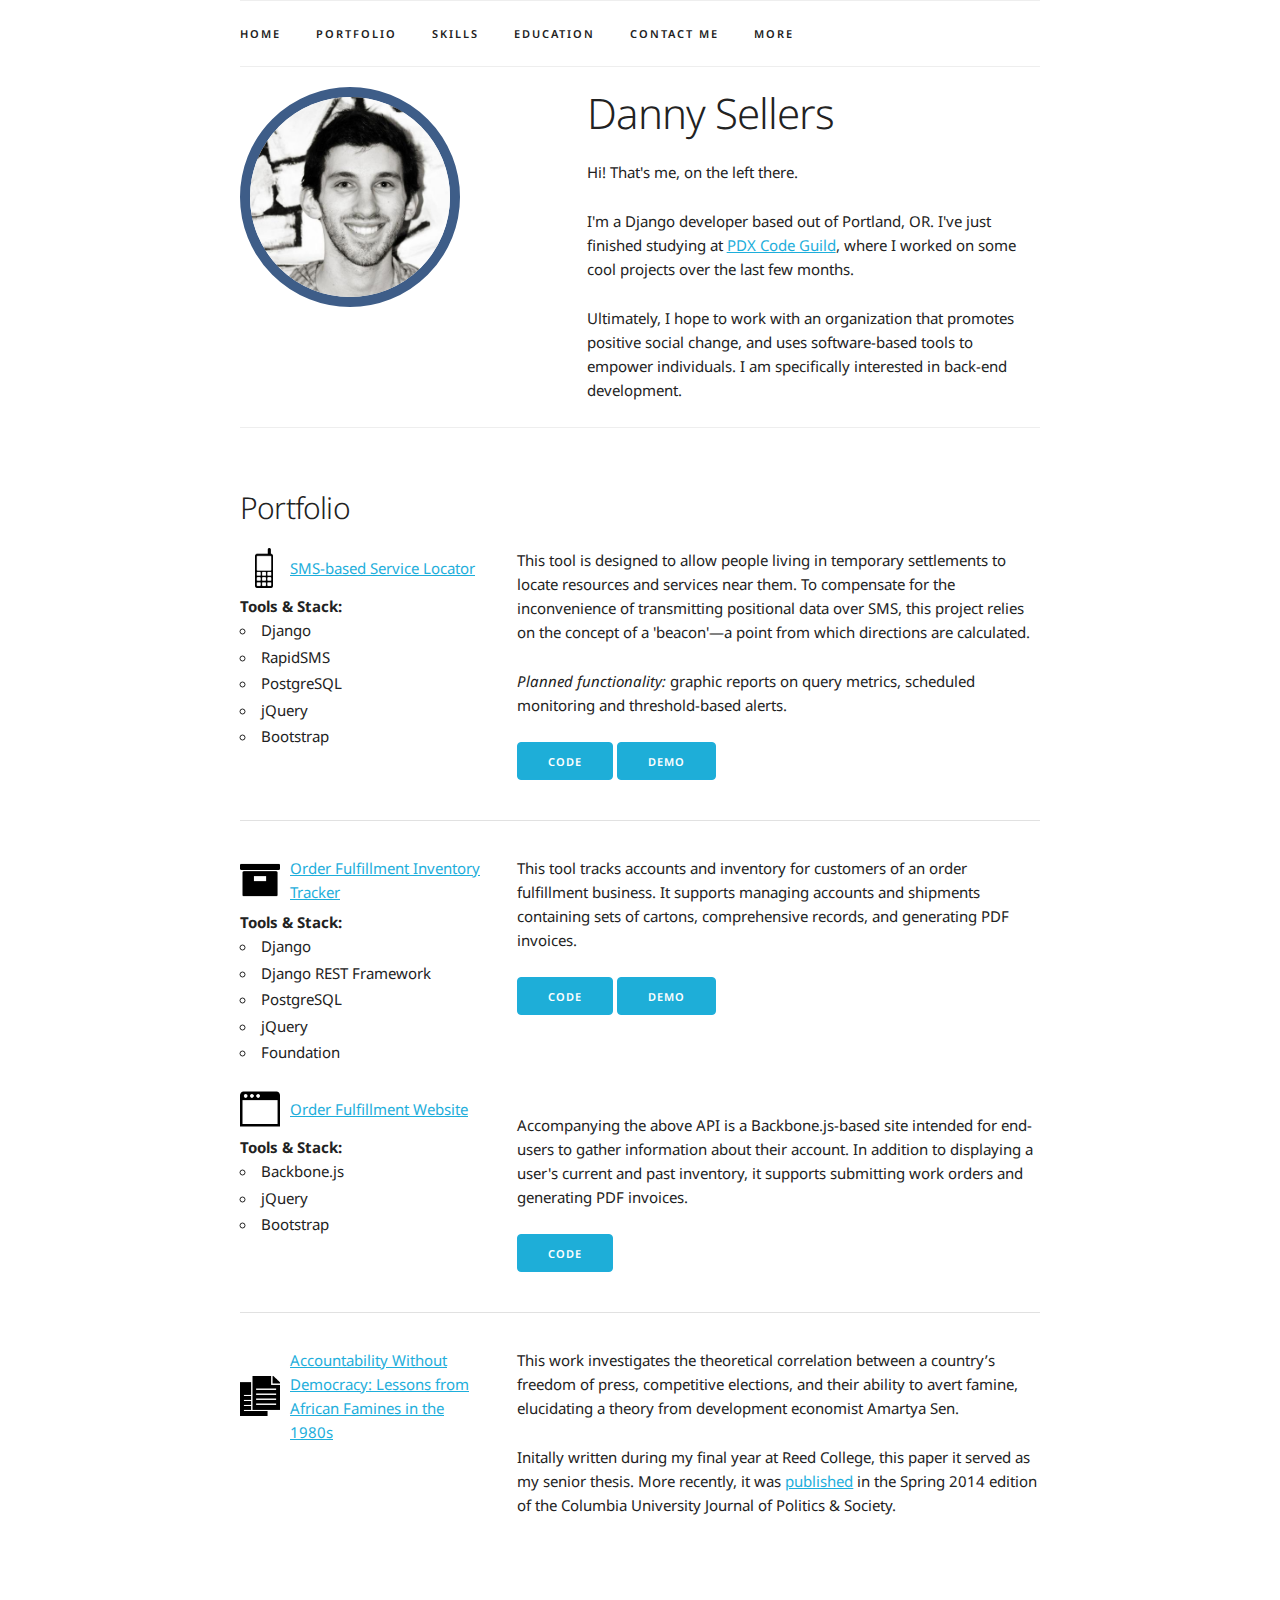
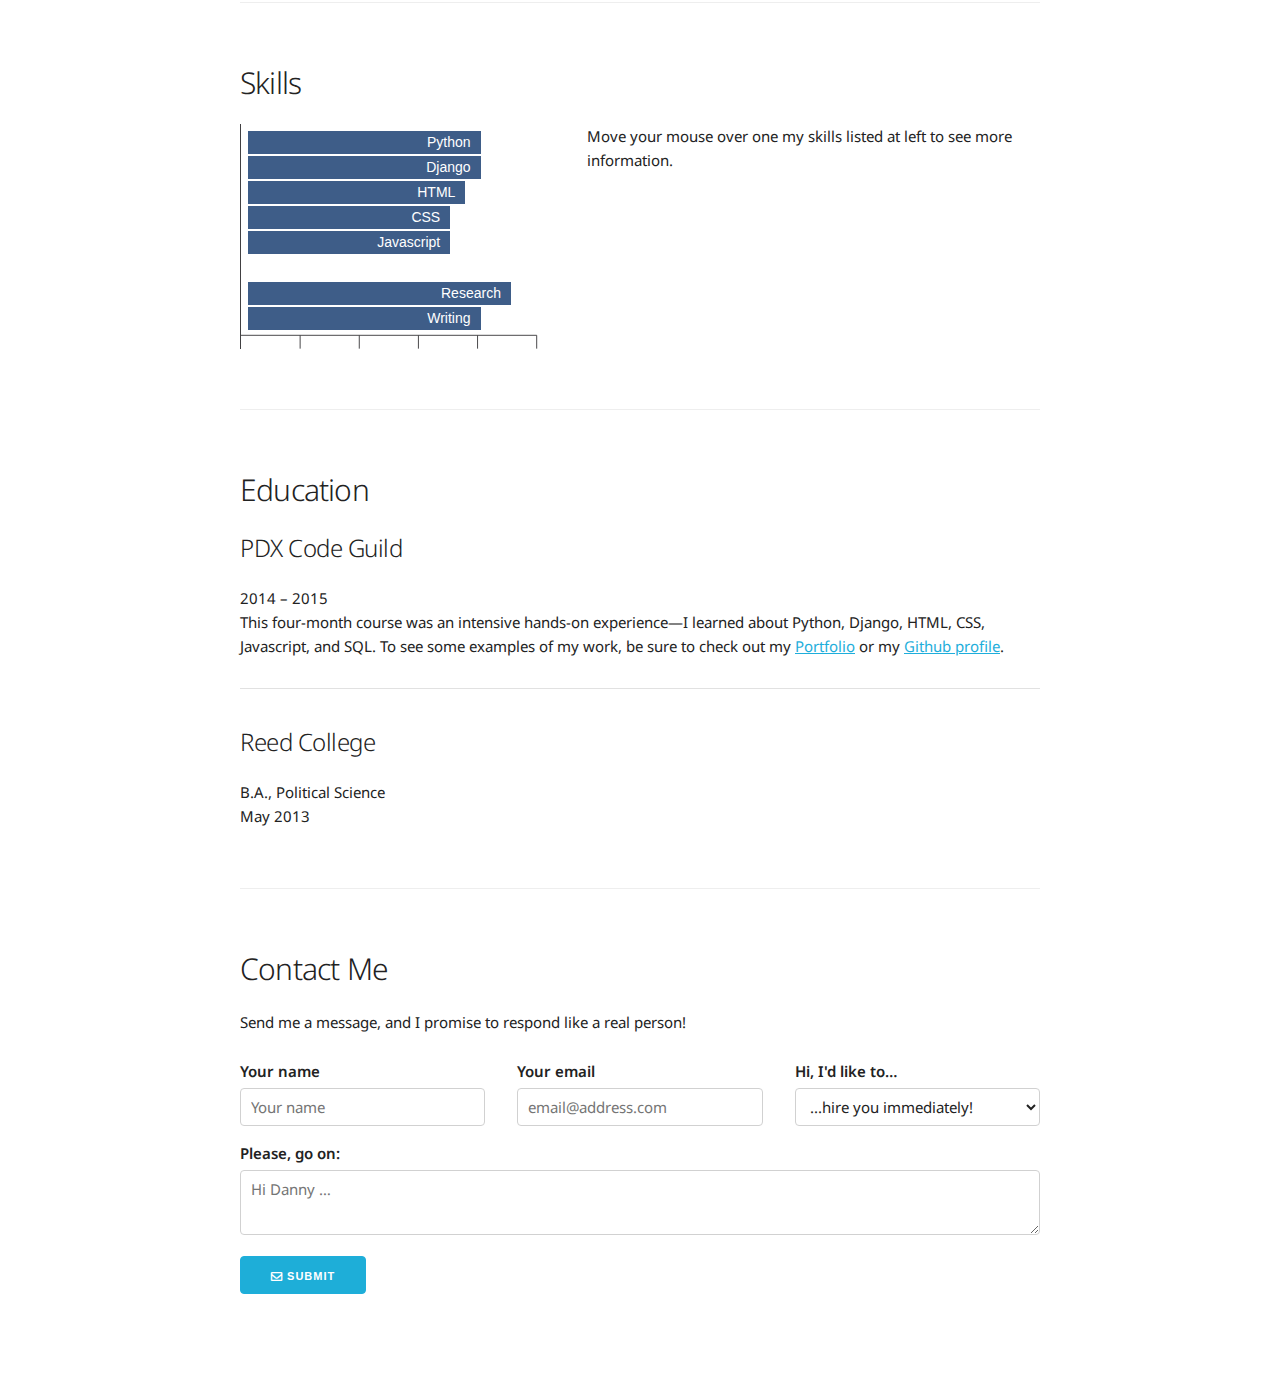
==== commit cf7e5579: "update to add backbone_orders" ====
--- a/index.html
+++ b/index.html
@@ -2,288 +2,312 @@
 <html lang="en">
 <head>
 
-	<meta charset="utf-8">
-	<title>Danny Sellers | Django Developer</title>
-	<meta name="description" content="Danny Sellers personal portfolio">
-	<meta name="author" content="Danny Sellers">
-
-	<meta name="viewport" content="width=device-width, initial-scale=1">
-
-	<link href='https://fonts.googleapis.com/css?family=Noto+Sans:400,700' rel='stylesheet' type='text/css'>
-	<script src="https://code.jquery.com/jquery-1.11.2.min.js"></script>
-	<script type="text/javascript">
-		if (typeof jQuery == 'undefined') {
-			document.write(unescape("%3Cscript src='js/jquery-1.11.2.min.js' type='text/javascript'%3E%3C/script%3E"));
-		}
-	</script>
-	<script src="js/jquery.validate.js"></script>
-	<script src="js/detectmobilebrowser.js"></script>
-
-	<link rel="stylesheet" href="https://maxcdn.bootstrapcdn.com/font-awesome/4.3.0/css/font-awesome.min.css">
-	<link rel="stylesheet" href="css/normalize.css">
-	<link rel="stylesheet" href="css/skeleton.css">
-	<link rel="stylesheet" href="css/site.css">
-
-	<!-- Google Analytics -->
-	<script>
-		(function (i, s, o, g, r, a, m) {
-			i['GoogleAnalyticsObject'] = r;
-			i[r] = i[r] || function () {
-				(i[r].q = i[r].q || []).push(arguments)
-			}, i[r].l = 1 * new Date();
-			a = s.createElement(o),
-					m = s.getElementsByTagName(o)[0];
-			a.async = 1;
-			a.src = g;
-			m.parentNode.insertBefore(a, m)
-		})(window, document, 'script', 'https://www.google-analytics.com/analytics.js', 'ga');
-
-		ga('create', 'UA-31942007-3', 'auto');
-		ga('send', 'pageview');
-
-	</script>
+    <meta charset="utf-8">
+    <title>Danny Sellers | Django Developer</title>
+    <meta name="description" content="Danny Sellers personal portfolio">
+    <meta name="author" content="Danny Sellers">
+
+    <meta name="viewport" content="width=device-width, initial-scale=1">
+
+    <link href='https://fonts.googleapis.com/css?family=Noto+Sans:400,700' rel='stylesheet' type='text/css'>
+    <script src="https://code.jquery.com/jquery-1.11.2.min.js"></script>
+    <script type="text/javascript">
+        if (typeof jQuery == 'undefined') {
+            document.write(unescape("%3Cscript src='js/jquery-1.11.2.min.js' type='text/javascript'%3E%3C/script%3E"));
+        }
+    </script>
+    <script src="js/jquery.validate.js"></script>
+    <script src="js/detectmobilebrowser.js"></script>
+
+    <link rel="stylesheet" href="https://maxcdn.bootstrapcdn.com/font-awesome/4.3.0/css/font-awesome.min.css">
+    <link rel="stylesheet" href="css/normalize.css">
+    <link rel="stylesheet" href="css/skeleton.css">
+    <link rel="stylesheet" href="css/site.css">
+
+    <!-- Google Analytics -->
+    <script>
+        (function (i, s, o, g, r, a, m) {
+            i['GoogleAnalyticsObject'] = r;
+            i[r] = i[r] || function () {
+                (i[r].q = i[r].q || []).push(arguments)
+            }, i[r].l = 1 * new Date();
+            a = s.createElement(o),
+                    m = s.getElementsByTagName(o)[0];
+            a.async = 1;
+            a.src = g;
+            m.parentNode.insertBefore(a, m)
+        })(window, document, 'script', 'https://www.google-analytics.com/analytics.js', 'ga');
+
+        ga('create', 'UA-31942007-3', 'auto');
+        ga('send', 'pageview');
+
+    </script>
 
 </head>
 <body>
 <div class="container" id="top">
-	<div class="navbar-spacer"></div>
-	<nav class="navbar">
-		<div class="container">
-			<ul class="navbar-list">
-				<li class="navbar-item"><a class="navbar-link" href="#top">Home</a></li>
-				<li class="navbar-item"><a class="navbar-link" href="#portfolio">Portfolio</a></li>
-				<li class="navbar-item"><a class="navbar-link" href="#skills">Skills</a></li>
-				<li class="navbar-item"><a class="navbar-link" href="#education">Education</a></li>
-				<li class="navbar-item"><a class="navbar-link" href="#contact">Contact Me</a></li>
-
-				<!--<li class="navbar-item navbar-link show-medium-up">|</li>-->
-				<!--<li class="navbar-item show-medium-up"><a class="navbar-link" href="https://github.com/dannysellers">Github</a></li>-->
-				<!--<li class="navbar-item show-medium-up"><a class="navbar-link" href="https://www.linkedin.com/pub/daniel-sellers">LinkedIn</a></li>-->
-
-				<li class="navbar-item show-medium-only">
-					<a class="navbar-link" href="#" data-popover="#moreNavPopover">More</a>
-					<div id="moreNavPopover" class="popover">
-						<ul class="popover-list">
-							<li class="popover-item">
-								<a class="popover-link" href="https://github.com/dannysellers">Github</a>
-							</li>
-							<li class="popover-item">
-								<a class="popover-link" href="http://www.linkedin.com/pub/daniel-sellers">LinkedIn</a>
-							</li>
-						</ul>
-					</div>
-				</li>
-			</ul>
-		</div>
-	</nav>
-
-	<!-- Headshot area -->
-	<div class="row">
-		<div class="five columns">
-			<img src="img/headshot.jpeg" id="headshot">
-		</div>
-
-		<div class="seven columns">
-			<h2 class="title">Danny Sellers</h2>
-
-			<p id="intro-text">Hi! That's me, on the left there.</p>
-
-			<p>I'm an aspiring Django developer based out of Portland, OR. I've just finished studying
-			   at <a href="http://pdxcodeguild.com">PDX Code Guild</a>, where I worked on some cool
-			   projects over the last few months.</p>
-
-			<p>Ultimately, I hope to work with an organization that promotes positive social change, and uses
-			   software-based tools to empower individuals. I am specifically interested in back-end development.</p>
-		</div>
-	</div>
-
-	<!-- Portfolio -->
-	<div class="section" id="portfolio">
-		<h4>Portfolio</h4>
-
-		<div class="row">
-			<div class="four columns">
+    <div class="navbar-spacer"></div>
+    <nav class="navbar">
+        <div class="container">
+            <ul class="navbar-list">
+                <li class="navbar-item"><a class="navbar-link" href="#top">Home</a></li>
+                <li class="navbar-item"><a class="navbar-link" href="#portfolio">Portfolio</a></li>
+                <li class="navbar-item"><a class="navbar-link" href="#skills">Skills</a></li>
+                <li class="navbar-item"><a class="navbar-link" href="#education">Education</a></li>
+                <li class="navbar-item"><a class="navbar-link" href="#contact">Contact Me</a></li>
+
+                <!--<li class="navbar-item navbar-link show-medium-up">|</li>-->
+                <!--<li class="navbar-item show-medium-up"><a class="navbar-link" href="https://github.com/dannysellers">Github</a></li>-->
+                <!--<li class="navbar-item show-medium-up"><a class="navbar-link" href="https://www.linkedin.com/pub/daniel-sellers">LinkedIn</a></li>-->
+
+                <li class="navbar-item show-medium-only">
+                    <a class="navbar-link" href="#" data-popover="#moreNavPopover">More</a>
+
+                    <div id="moreNavPopover" class="popover">
+                        <ul class="popover-list">
+                            <li class="popover-item">
+                                <a class="popover-link" href="https://github.com/dannysellers"
+                                   target="_blank">Github</a>
+                            </li>
+                            <li class="popover-item">
+                                <a class="popover-link" href="http://www.linkedin.com/pub/daniel-sellers"
+                                   target="_blank">LinkedIn</a>
+                            </li>
+                        </ul>
+                    </div>
+                </li>
+            </ul>
+        </div>
+    </nav>
+
+    <!-- Headshot area -->
+    <div class="row">
+        <div class="five columns">
+            <img src="img/headshot.jpeg" id="headshot">
+        </div>
+
+        <div class="seven columns">
+            <h2 class="title">Danny Sellers</h2>
+
+            <p id="intro-text">Hi! That's me, on the left there.</p>
+
+            <p>I'm a Django developer based out of Portland, OR. I've just finished studying
+                at <a href="http://pdxcodeguild.com">PDX Code Guild</a>, where I worked on some cool
+                projects over the last few months.</p>
+
+            <p>Ultimately, I hope to work with an organization that promotes positive social change, and uses
+                software-based tools to empower individuals. I am specifically interested in back-end development.</p>
+        </div>
+    </div>
+
+    <!-- Portfolio -->
+    <div class="section" id="portfolio">
+        <h4>Portfolio</h4>
+
+        <div class="row">
+            <div class="four columns">
 				<span class="project-span" id="rapidsms_locator">
 					<a href="https://github.com/dannysellers/rapidsms_service-locator">SMS-based Service Locator</a>
 				</span><br/>
-				<strong>Tools & Stack:</strong>
-				<ul>
-					<li>Django</li>
-					<li>RapidSMS</li>
-					<li>PostgreSQL</li>
-					<li>jQuery</li>
-					<li>Bootstrap</li>
-				</ul>
-			</div>
-			<div class="eight columns">
-				<p>This tool is designed to allow people living in temporary settlements to locate resources and
-				   services near them. To compensate for the inconvenience of transmitting positional data over
-				   SMS, this project relies on the concept of a 'beacon'&mdash;a point from which directions are
-				   calculated.</p>
-
-				<p><i>Planned functionality:</i> graphic reports on query metrics, scheduled monitoring and
-												 threshold-based alerts.</p>
-
-				<a href="http://52.10.210.47/" target="_blank" class="button button-primary">Demo</a>
-				<a href="https://github.com/dannysellers/rapidsms_service-locator" class="button button-primary">Code</a>
-			</div>
-		</div>
-
-		<hr/>
-
-		<div class="row">
-			<div class="four columns">
+                <strong>Tools & Stack:</strong>
+                <ul>
+                    <li>Django</li>
+                    <li>RapidSMS</li>
+                    <li>PostgreSQL</li>
+                    <li>jQuery</li>
+                    <li>Bootstrap</li>
+                </ul>
+            </div>
+            <div class="eight columns">
+                <p>This tool is designed to allow people living in temporary settlements to locate resources and
+                    services near them. To compensate for the inconvenience of transmitting positional data over
+                    SMS, this project relies on the concept of a 'beacon'&mdash;a point from which directions are
+                    calculated.</p>
+
+                <p><i>Planned functionality:</i> graphic reports on query metrics, scheduled monitoring and
+                    threshold-based alerts.</p>
+
+                <a href="https://github.com/dannysellers/rapidsms_service-locator"
+                   class="button button-primary">Code</a>
+                <a href="http://52.10.210.47/" target="_blank" class="button button-primary">Demo</a>
+            </div>
+        </div>
+
+        <hr/>
+
+        <div class="row">
+            <div class="four columns">
 				<span class="project-span" id="django_order">
 					<a href="https://github.com/dannysellers/django_orders">Order Fulfillment Inventory Tracker</a>
 				</span><br/>
-				<strong>Tools & Stack:</strong>
-				<ul>
-					<li>Django</li>
+                <strong>Tools & Stack:</strong>
+                <ul>
+                    <li>Django</li>
                     <li>Django REST Framework</li>
-					<li>PostgreSQL</li>
-					<li>jQuery</li>
-					<li>Foundation</li>
-				</ul>
-			</div>
-			<div class="eight columns">
-				<p>This tool tracks accounts and inventory for customers of an order fulfillment business.
-				   It supports managing accounts and shipments containing sets of cartons, comprehensive records, and
-				   generating PDF invoices.</p>
-
-				<p><i>Planned functionality:</i> generate (nice-looking) PDF invoices, API.</p>
-
-				<a href="http://52.10.84.228/" target="_blank" class="button button-primary">Demo</a>
-				<a href="https://github.com/dannysellers/django_orders" class="button button-primary">Code</a>
-			</div>
-		</div>
-
-		<hr/>
-
-		<div class="row">
-			<div class="four columns">
+                    <li>PostgreSQL</li>
+                    <li>jQuery</li>
+                    <li>Foundation</li>
+                </ul>
+            </div>
+            <div class="eight columns">
+                <p>This tool tracks accounts and inventory for customers of an order fulfillment business.
+                    It supports managing accounts and shipments containing sets of cartons, comprehensive records, and
+                    generating PDF invoices.</p>
+
+                <a href="https://github.com/dannysellers/django_orders" class="button button-primary">Code</a>
+                <a href="http://52.10.84.228/" target="_blank" class="button button-primary">Demo</a>
+            </div>
+        </div>
+
+        <div class="row">
+            <div class="four columns">
+                <span class="project-span" id="backbone_order">
+                    <a href="https://github.com/dannysellers/backbone_orders">Order Fulfillment Website</a>
+                </span><br/>
+                <strong>Tools & Stack:</strong>
+                <ul>
+                    <li>Backbone.js</li>
+                    <li>jQuery</li>
+                    <li>Bootstrap</li>
+                </ul>
+            </div>
+            <div class="eight columns">
+                <br/>Accompanying the above API is a Backbone.js-based site intended for end-users to gather information
+                about their account. In addition to displaying a user's current and past inventory, it supports
+                submitting work orders and generating PDF invoices.</p>
+                <a href="https://github.com/dannysellers/backbone_orders" class="button button-primary">Code</a>
+            </div>
+        </div>
+
+        <hr/>
+
+        <div class="row">
+            <div class="four columns">
 				<span class="project-span" id="thesis">
 					<a href='http://www.helvidius.org/essays/accountability-without-democracy-lessons-from-african-famines-in-the-1980s/'>
-						Accountability Without Democracy: Lessons from African Famines in the 1980s</a>
+                        Accountability Without Democracy: Lessons from African Famines in the 1980s</a>
 				</span><!-- <br/>
 				<strong>Tools used:</strong>
 				<ul>
 					<li>Research skills</li>
 					<li>LaTeX</li>
 				</ul> -->
-			</div>
-			<div class="eight columns">
-				<p>This work investigates the theoretical correlation between a country’s freedom of press, competitive
-				   elections, and their ability to avert famine, elucidating a theory from development economist Amartya
-				   Sen.</p>
-
-				<p>Initally written during my final year at Reed College, this paper it served as my senior thesis.
-				   More recently, it was
-					<a href="http://www.helvidius.org/essays/accountability-without-democracy-lessons-from-african-famines-in-the-1980s/">published</a>
-				   in the Spring 2014 edition of the Columbia Journal of Politics & Society.
-			</div>
-		</div>
-
-	</div>
-
-	<!-- Experience -->
-	<div class="section" id="skills">
-		<h4>Skills</h4>
-
-		<div class="row chart-row">
-			<div class="five columns chart">
-				<div class="chart-bar" style="width:70%">Python</div>
-				<div class="chart-bar" style="width:70%">Django</div>
-				<div class="chart-bar" style="width:60%">HTML</div>
-				<div class="chart-bar" style="width:50%">CSS</div>
-				<div class="chart-bar" style="width:50%">Javascript</div>
-				<br/>
-
-				<div class="chart-bar" style="width:80%">Research</div>
-				<div class="chart-bar" style="width:70%">Writing</div>
-			</div>
-
-			<div class="seven columns" id="chart-text">
-				<p>Move your mouse over one my skills listed at left to see more information.</p>
-			</div>
-		</div>
-	</div>
-
-	<!-- Education -->
-	<div class="section" id="education">
-		<h4>Education</h4>
-
-		<div class="row">
-			<h5>PDX Code Guild</h5>
+            </div>
+            <div class="eight columns">
+                <p>This work investigates the theoretical correlation between a country’s freedom of press, competitive
+                    elections, and their ability to avert famine, elucidating a theory from development economist
+                    Amartya
+                    Sen.</p>
+
+                <p>Initally written during my final year at Reed College, this paper it served as my senior thesis.
+                    More recently, it was
+                    <a href="http://www.helvidius.org/essays/accountability-without-democracy-lessons-from-african-famines-in-the-1980s/">published</a>
+                    in the Spring 2014 edition of the Columbia University Journal of Politics & Society.
+            </div>
+        </div>
+
+    </div>
+
+    <!-- Experience -->
+    <div class="section" id="skills">
+        <h4>Skills</h4>
+
+        <div class="row chart-row">
+            <div class="five columns chart">
+                <div class="chart-bar" style="width:70%">Python</div>
+                <div class="chart-bar" style="width:70%">Django</div>
+                <div class="chart-bar" style="width:65%">HTML</div>
+                <div class="chart-bar" style="width:60%">CSS</div>
+                <div class="chart-bar" style="width:60%">Javascript</div>
+                <br/>
+
+                <div class="chart-bar" style="width:80%">Research</div>
+                <div class="chart-bar" style="width:70%">Writing</div>
+            </div>
+
+            <div class="seven columns" id="chart-text">
+                <p>Move your mouse over one my skills listed at left to see more information.</p>
+            </div>
+        </div>
+    </div>
+
+    <!-- Education -->
+    <div class="section" id="education">
+        <h4>Education</h4>
+
+        <div class="row">
+            <h5>PDX Code Guild</h5>
 
             2014 &ndash; 2015
             <p>This four-month course was an intensive hands-on experience&#8212;I learned about Python,
-			   Django, HTML, CSS, Javascript, and SQL. To see some examples of my work, be sure to check out my
-				<a href="#portfolio">Portfolio</a> or my <a href="https://github.com/dannysellers">Github profile</a>.</p>
-			<hr/>
-
-			<h5>Reed College</h5>
-			B.A., Political Science<br/>
-			May 2013
-		</div>
-	</div>
-
-	<!-- Contact form -->
-	<div class="section" id="contact">
-		<h4>Contact Me</h4>
-
-		<div class="mail-alert" style="display: none;"></div>
-
-		<p>Send me a message, and I promise to respond like a real person!</p>
-
-		<form id="contact-form" method="post" action="">
-			<div class="row">
-				<div class="four columns">
-					<label for="nameInput">Your name</label>
-					<input class="u-full-width" type="text" placeholder="Your name" id="nameInput"
-						   data-rule-required="true" data-rule-minlength="2"
-						   data-msg-minlength="Please enter your name."
-						   data-msg-required="">
-				</div>
-				<div class="four columns">
-					<label for="emailInput">Your email</label>
-					<input class="u-full-width" type="email" placeholder="email@address.com" id="emailInput"
-						   data-rule-required="true" data-rule-email="true"
-						   data-msg-email="Please enter a valid email address."
-						   data-msg-required="">
-				</div>
-				<div class="four columns">
-					<label for="recipientInput">Hi, I'd like to&hellip;</label>
-					<select class="u-full-width" id="recipientInput">
-						<option value="hire-me-plz">...hire you immediately!</option>
-						<option value="question">...ask you a question.</option>
-						<option value="hello">...just say hi!</option>
-					</select>
-				</div>
-			</div>
-			<label for="messageInput">Please, go on:</label>
-			<textarea class="u-full-width" placeholder="Hi Danny &hellip;" id="messageInput"></textarea>
-
-			<div class="submit">
-				<input type="submit" id="email-submit" class="button-primary fa-styled submit" value="&#xf003 Submit"/>
-			</div>
-		</form>
-	</div>
+                Django, HTML, CSS, Javascript, and SQL. To see some examples of my work, be sure to check out my
+                <a href="#portfolio">Portfolio</a> or my <a href="https://github.com/dannysellers">Github profile</a>.
+            </p>
+            <hr/>
+
+            <h5>Reed College</h5>
+            B.A., Political Science<br/>
+            May 2013
+        </div>
+    </div>
+
+    <!-- Contact form -->
+    <div class="section" id="contact">
+        <h4>Contact Me</h4>
+
+        <div class="mail-alert" style="display: none;"></div>
+
+        <p>Send me a message, and I promise to respond like a real person!</p>
+
+        <form id="contact-form" method="post" action="">
+            <div class="row">
+                <div class="four columns">
+                    <label for="nameInput">Your name</label>
+                    <input class="u-full-width" type="text" placeholder="Your name" id="nameInput"
+                           data-rule-required="true" data-rule-minlength="2"
+                           data-msg-minlength="Please enter your name."
+                           data-msg-required="">
+                </div>
+                <div class="four columns">
+                    <label for="emailInput">Your email</label>
+                    <input class="u-full-width" type="email" placeholder="email@address.com" id="emailInput"
+                           data-rule-required="true" data-rule-email="true"
+                           data-msg-email="Please enter a valid email address."
+                           data-msg-required="">
+                </div>
+                <div class="four columns">
+                    <label for="recipientInput">Hi, I'd like to&hellip;</label>
+                    <select class="u-full-width" id="recipientInput">
+                        <option value="hire-me-plz">...hire you immediately!</option>
+                        <option value="question">...ask you a question.</option>
+                        <option value="hello">...just say hi!</option>
+                    </select>
+                </div>
+            </div>
+            <label for="messageInput">Please, go on:</label>
+            <textarea class="u-full-width" placeholder="Hi Danny &hellip;" id="messageInput"></textarea>
+
+            <div class="submit">
+                <input type="submit" id="email-submit" class="button-primary fa-styled submit" value="&#xf003 Submit"/>
+            </div>
+        </form>
+    </div>
 </div>
 
 <script src="js/site.js"></script>
 
 <script>
 
-	$().ready(function () {
-		// Changes the chart text based to match the interaction method.
-		if (jQuery.browser.mobile) {
-			$("#chart-text").html("<p>Tap on one my skills listed at left to see more information.</p>");
-			$("#intro-text").html("Hi! That's me, in the circle there.")
-		} else {
-			$("#chart-text").html("<p>Move your mouse over one my skills listed at left to see more information.</p>");
-			$("#intro-text").html("Hi! That's me, on the left there.")
-		}
-	});
+    $().ready(function () {
+        // Changes the chart text based to match the interaction method.
+        if (jQuery.browser.mobile) {
+            $("#chart-text").html("<p>Tap on one my skills listed at left to see more information.</p>");
+            $("#intro-text").html("Hi! That's me, in the circle there.")
+        } else {
+            $("#chart-text").html("<p>Move your mouse over one my skills listed at left to see more information.</p>");
+            $("#intro-text").html("Hi! That's me, on the left there.")
+        }
+    });
 
 </script>
 
--- a/css/site.css
+++ b/css/site.css
@@ -35,6 +35,15 @@
 
 .project-span#django_order {
     background            : url('../img/icons/box.png') no-repeat;
+    display               : inline-block;
+    background-position-y : 50%;
+    background-size       : 40px 40px;
+    height                : inherit;
+    padding-left          : 50px;
+}
+
+.project-span#backbone_order {
+    background            : url('../img/icons/window.png') no-repeat;
     display               : inline-block;
     background-position-y : 50%;
     background-size       : 40px 40px;
@@ -108,6 +117,10 @@
     visibility : visible;
 }
 
+li {
+    margin-bottom : 0.25rem;
+}
+
 /* Larger than phone */
 @media (min-width : 550px) {
     .header {
@@ -149,6 +162,10 @@
 
     .show-medium-only {
         visibility : hidden;
+    }
+
+    li {
+        margin-bottom : 0.5rem;
     }
 }
 
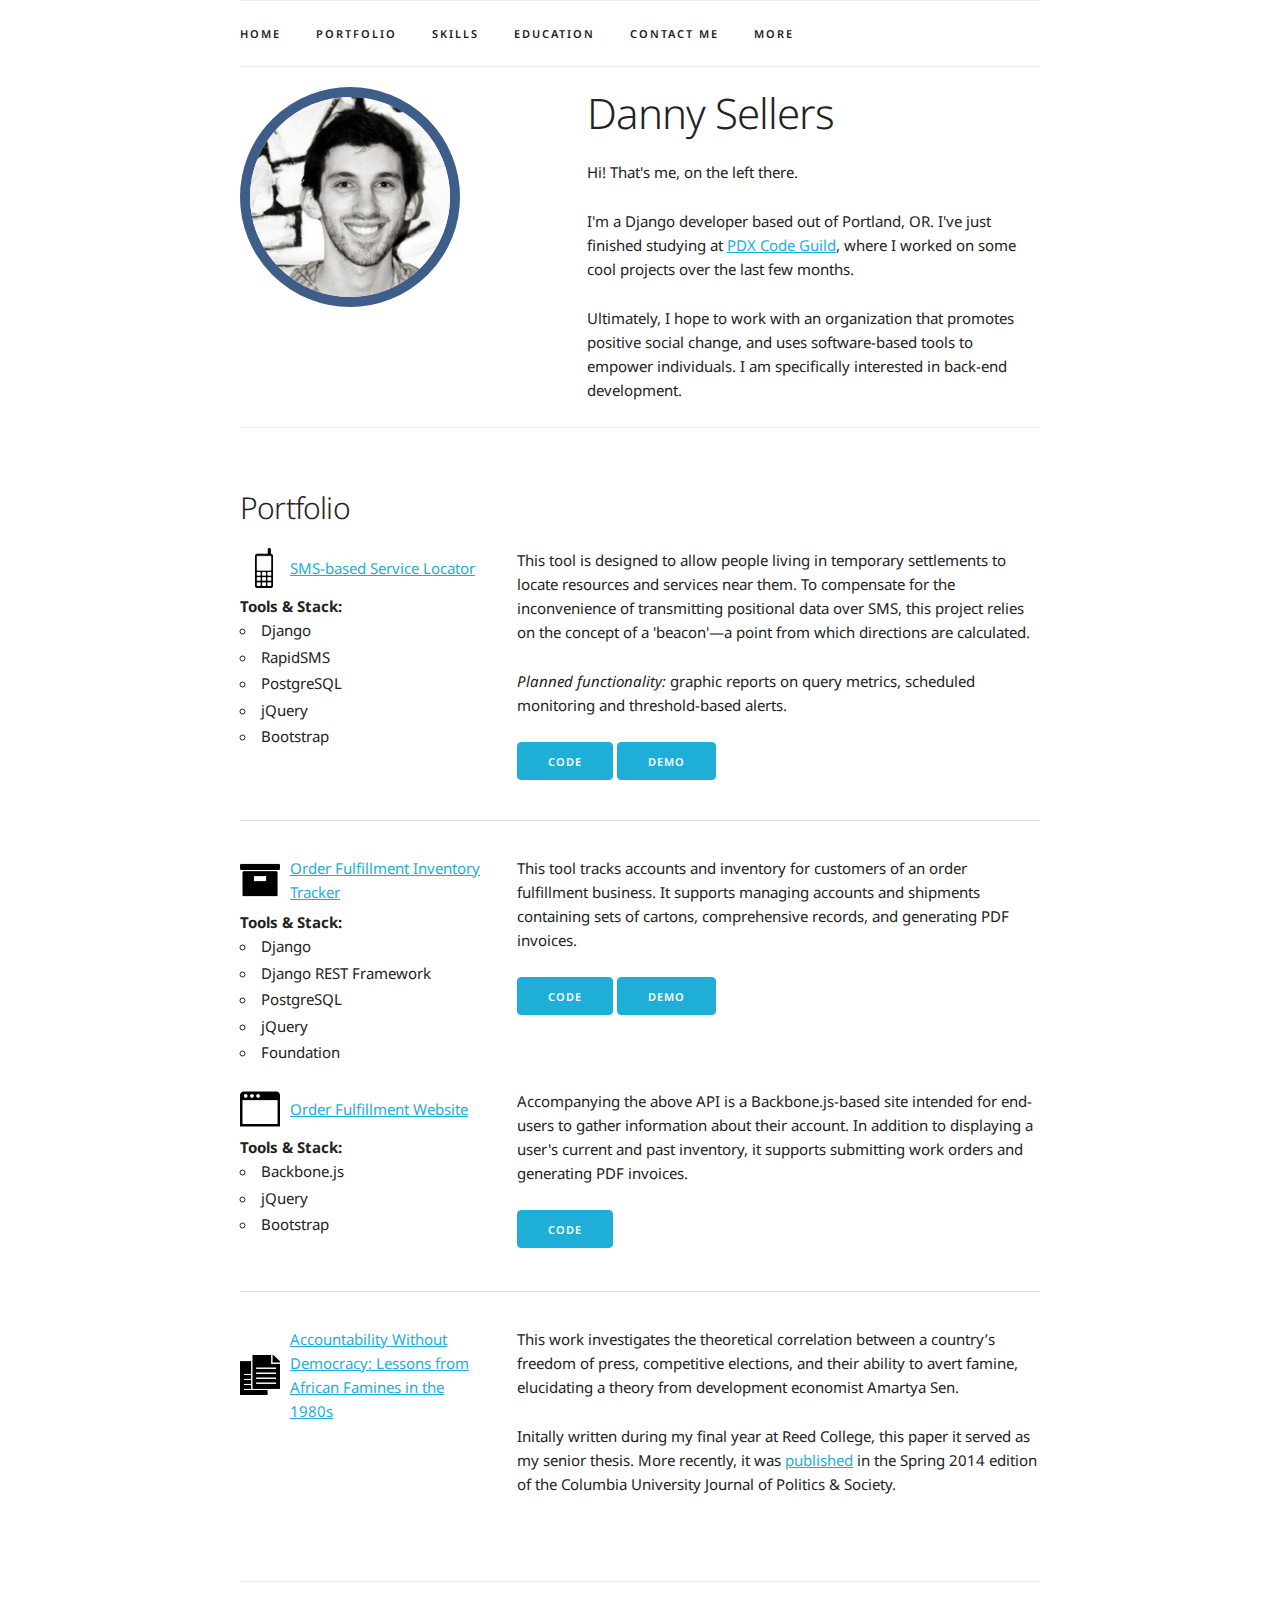
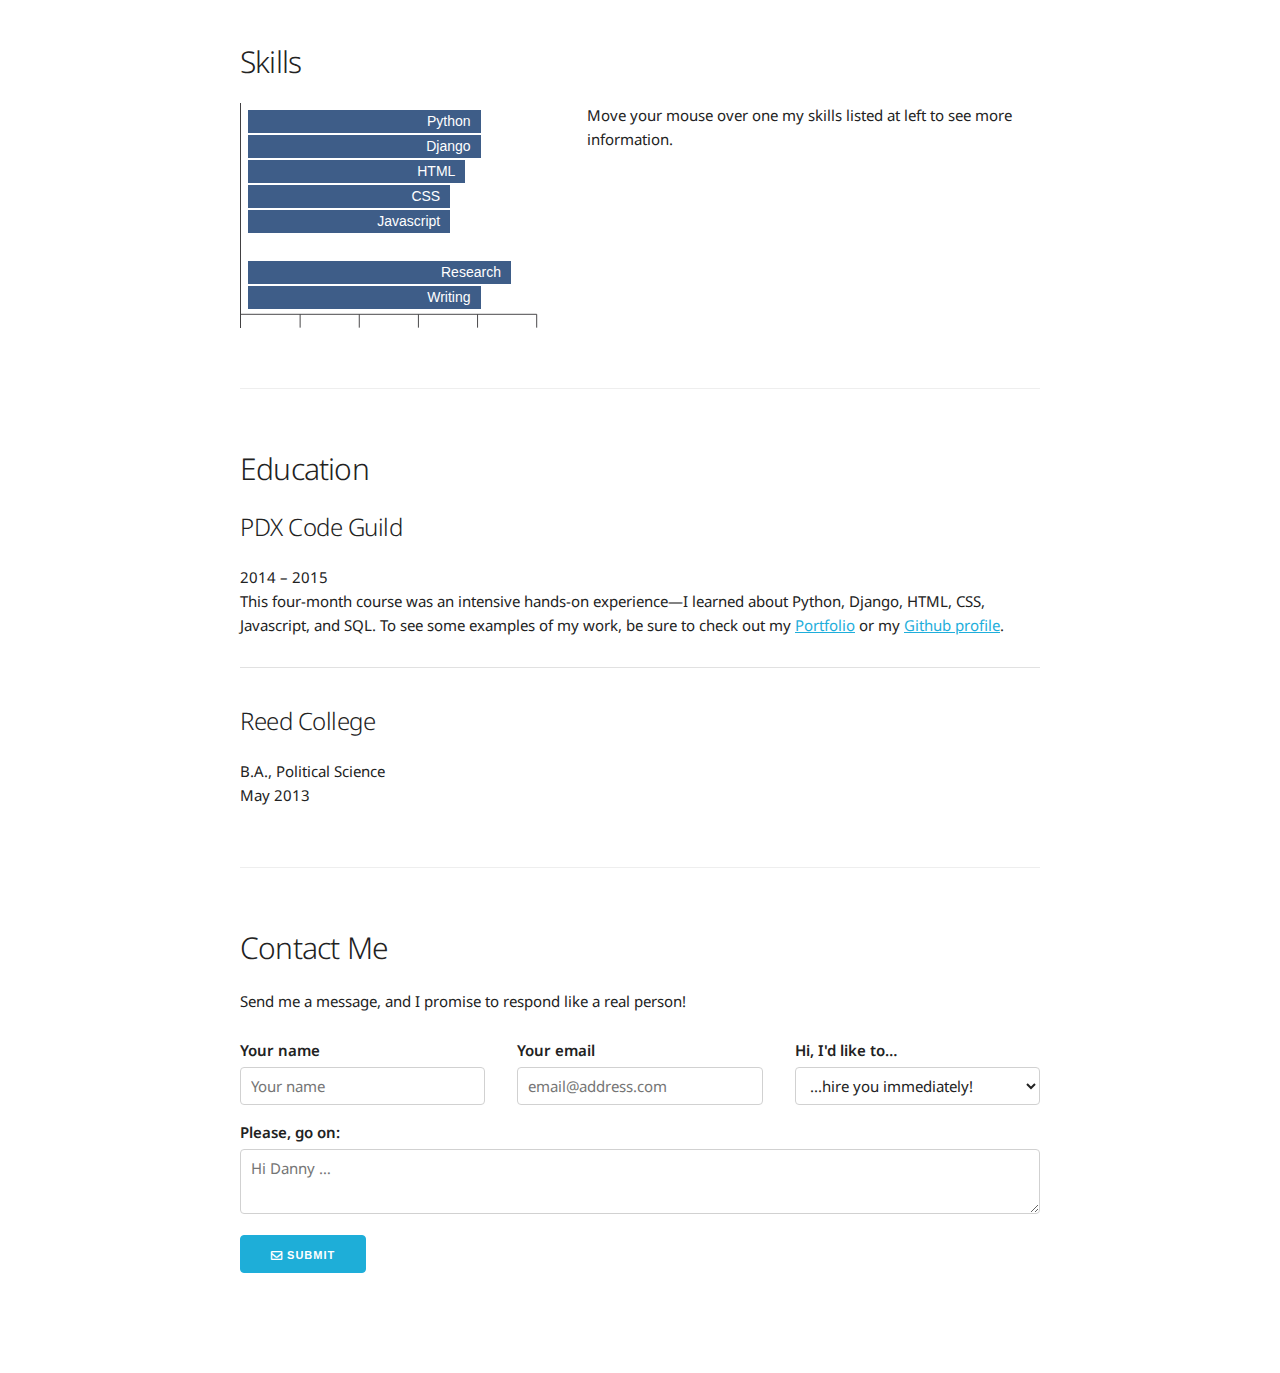
==== commit 40f12fc6: "oops" ====
--- a/index.html
+++ b/index.html
@@ -172,7 +172,7 @@
                 </ul>
             </div>
             <div class="eight columns">
-                <br/>Accompanying the above API is a Backbone.js-based site intended for end-users to gather information
+                <p>Accompanying the above API is a Backbone.js-based site intended for end-users to gather information
                 about their account. In addition to displaying a user's current and past inventory, it supports
                 submitting work orders and generating PDF invoices.</p>
                 <a href="https://github.com/dannysellers/backbone_orders" class="button button-primary">Code</a>
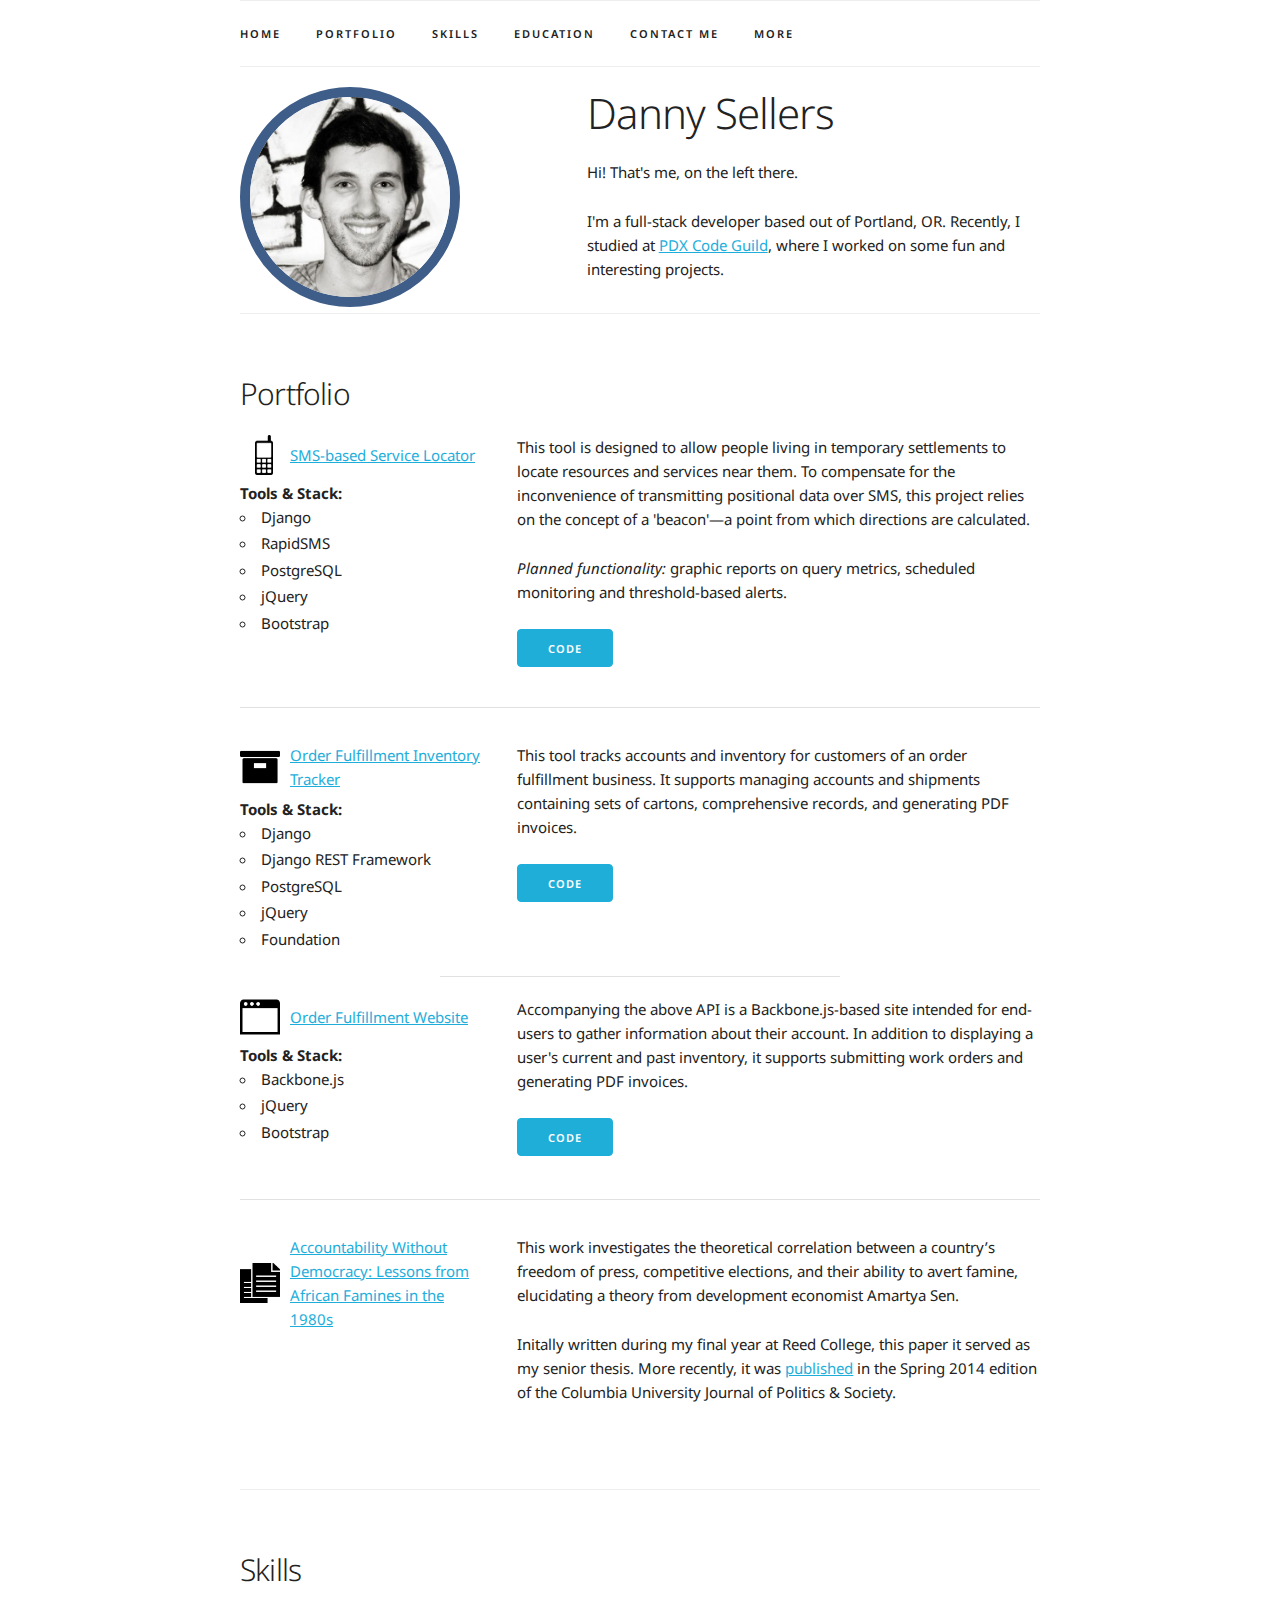
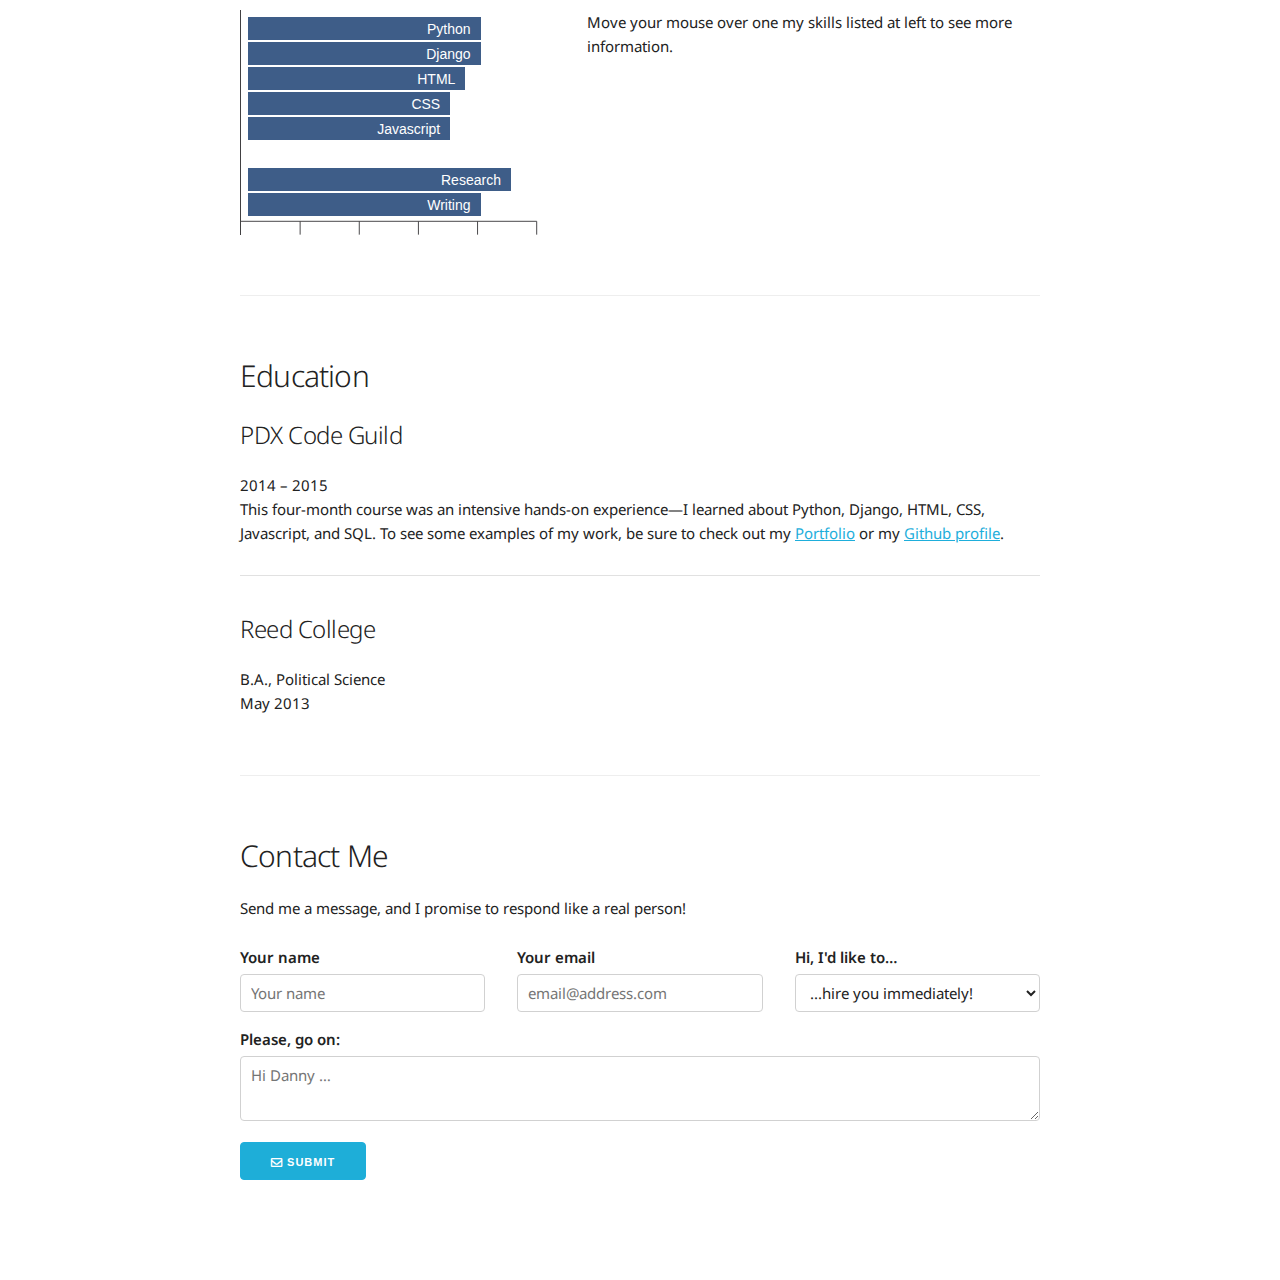
==== commit 8202ccaa: "update text, formatting" ====
--- a/index.html
+++ b/index.html
@@ -91,12 +91,9 @@
 
             <p id="intro-text">Hi! That's me, on the left there.</p>
 
-            <p>I'm a Django developer based out of Portland, OR. I've just finished studying
-                at <a href="http://pdxcodeguild.com">PDX Code Guild</a>, where I worked on some cool
-                projects over the last few months.</p>
-
-            <p>Ultimately, I hope to work with an organization that promotes positive social change, and uses
-                software-based tools to empower individuals. I am specifically interested in back-end development.</p>
+            <p>I'm a full-stack developer based out of Portland, OR. Recently, I studied
+                at <a href="http://pdxcodeguild.com">PDX Code Guild</a>, where I worked on some fun
+                and interesting projects.</p>
         </div>
     </div>
 
@@ -129,7 +126,7 @@
 
                 <a href="https://github.com/dannysellers/rapidsms_service-locator"
                    class="button button-primary">Code</a>
-                <a href="http://52.10.210.47/" target="_blank" class="button button-primary">Demo</a>
+                <!--<a href="http://52.10.210.47/" target="_blank" class="button button-primary">Demo</a>-->
             </div>
         </div>
 
@@ -155,9 +152,11 @@
                     generating PDF invoices.</p>
 
                 <a href="https://github.com/dannysellers/django_orders" class="button button-primary">Code</a>
-                <a href="http://52.10.84.228/" target="_blank" class="button button-primary">Demo</a>
-            </div>
-        </div>
+                <!--<a href="http://52.10.84.228/" target="_blank" class="button button-primary">Demo</a>-->
+            </div>
+        </div>
+
+        <hr width="50%" class="sub-hr"/>
 
         <div class="row">
             <div class="four columns">
--- a/css/site.css
+++ b/css/site.css
@@ -119,6 +119,11 @@
 
 li {
     margin-bottom : 0.25rem;
+}
+
+.sub-hr {
+    margin-top    : 0;
+    margin-bottom : 2rem;
 }
 
 /* Larger than phone */
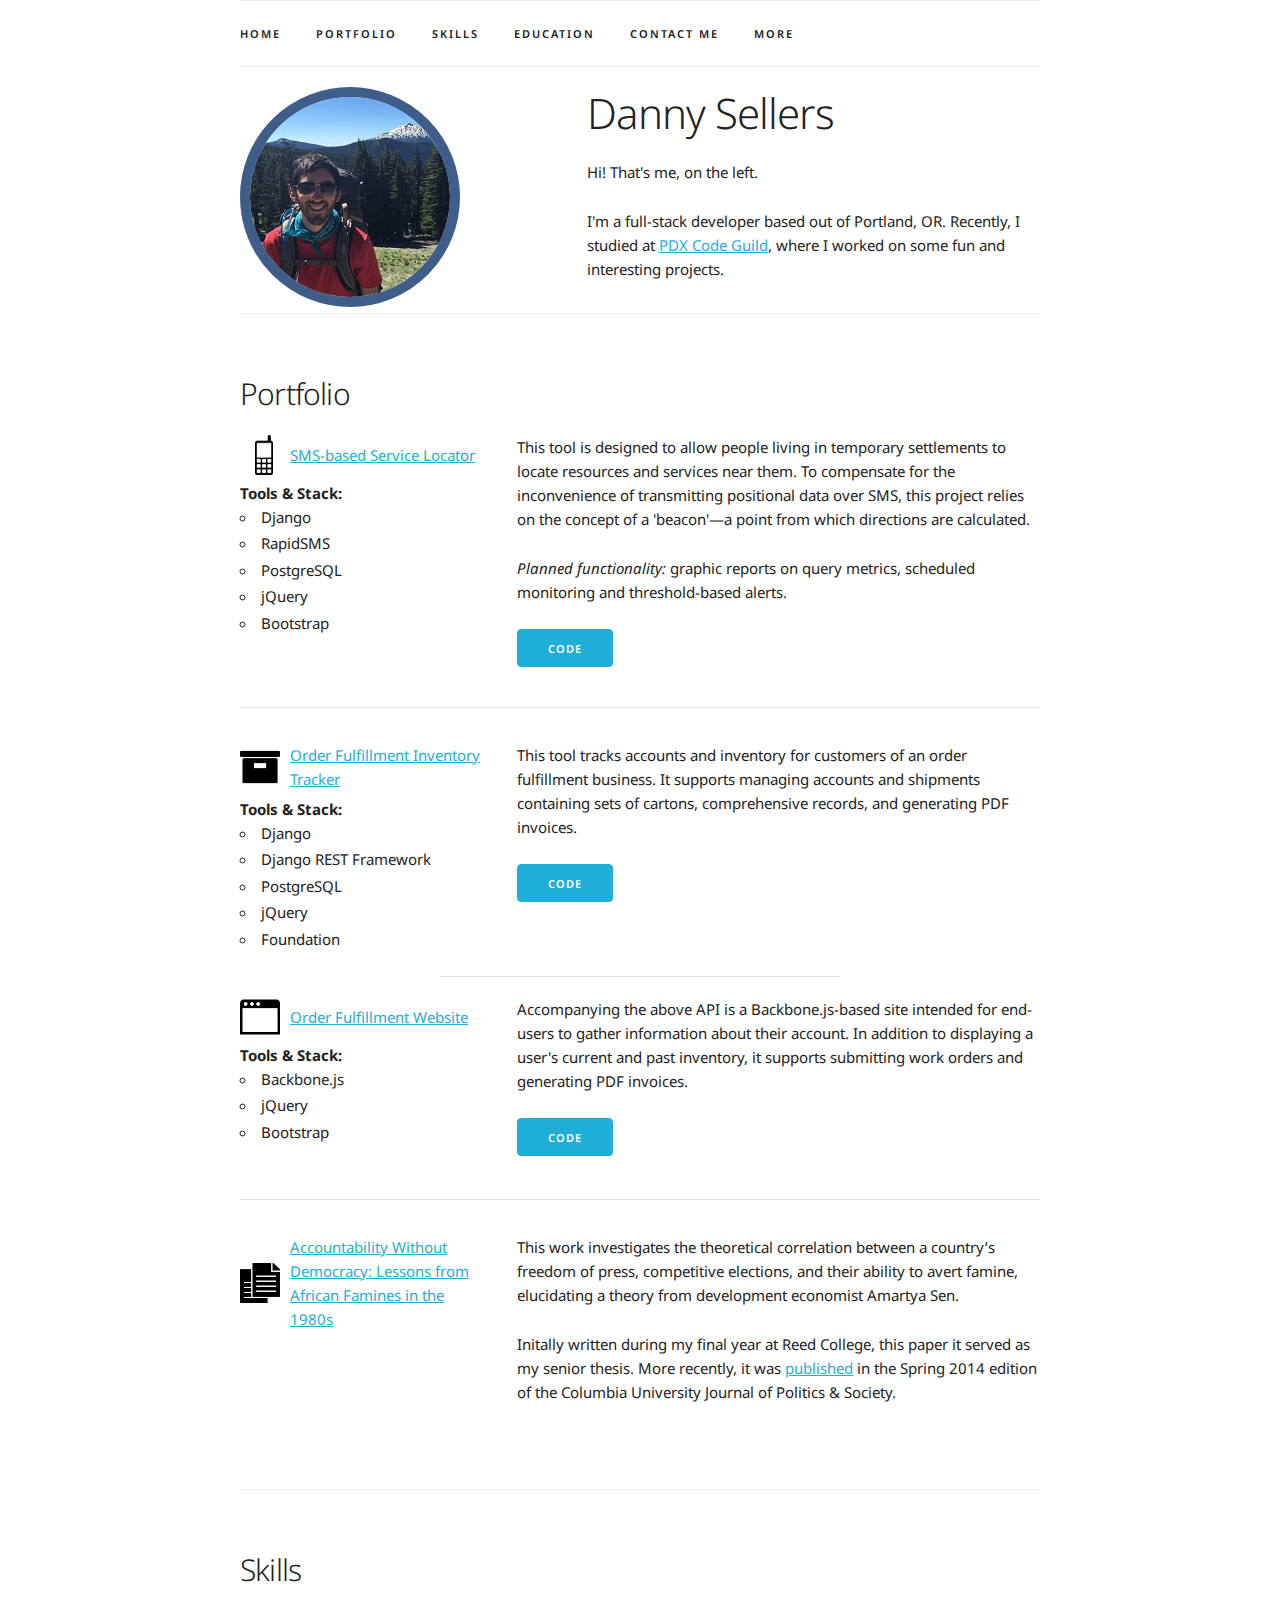
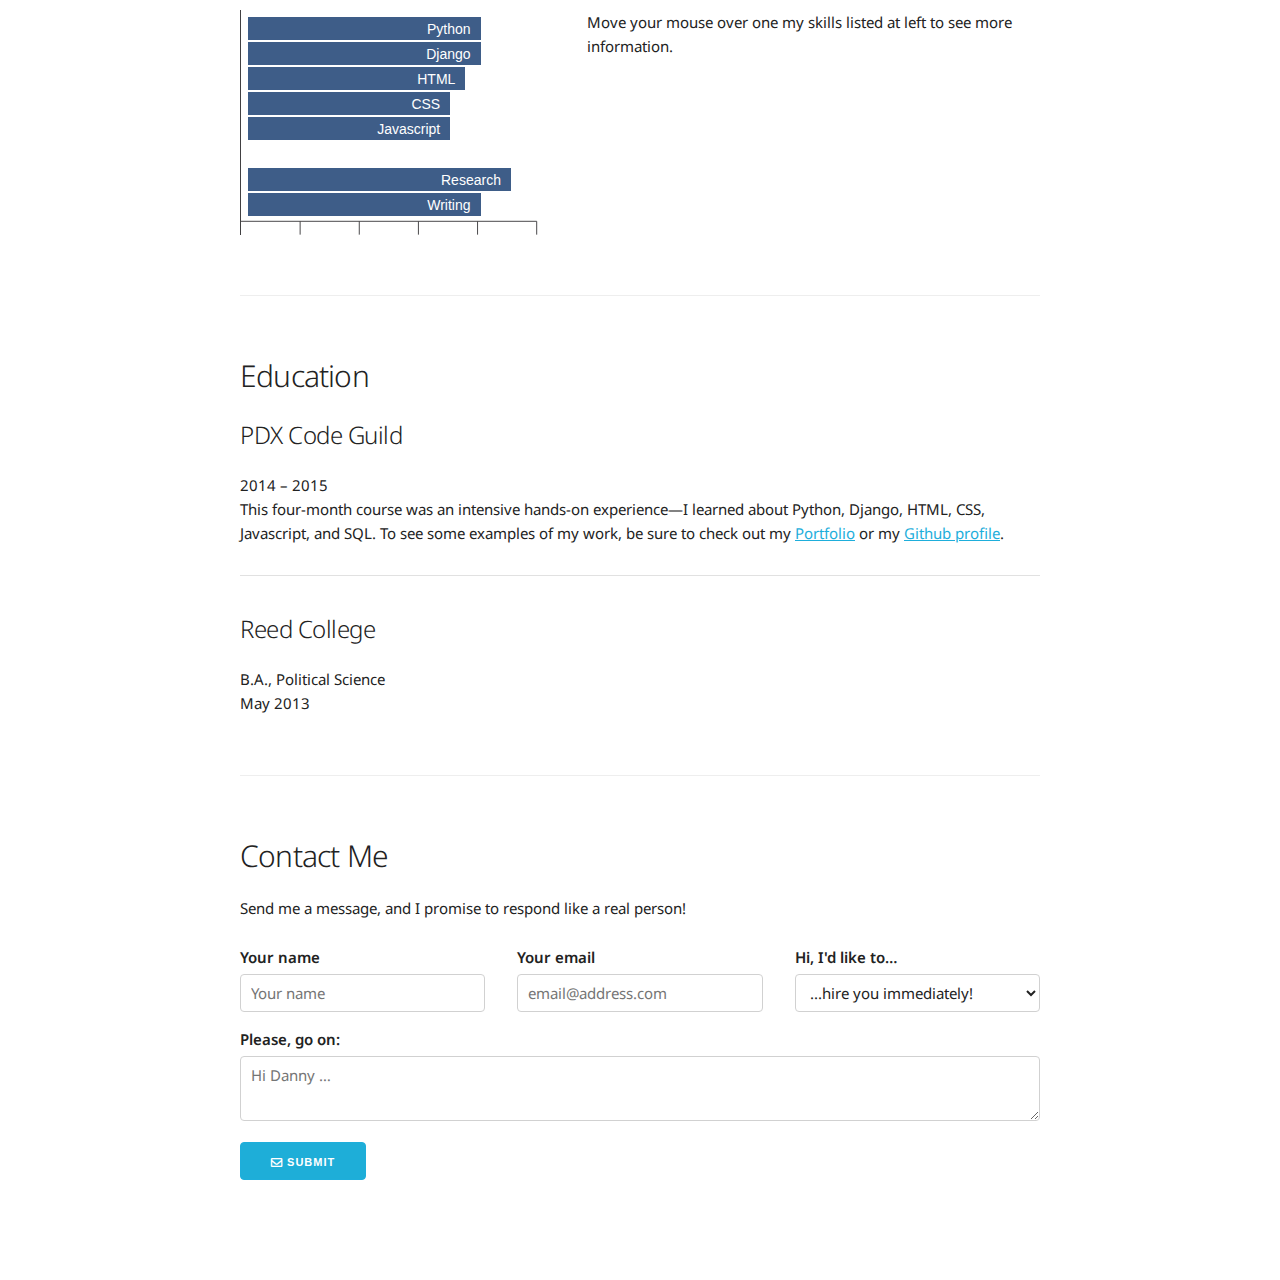
==== commit 779d3a0c: "update headshot, email fail msg" ====
--- a/index.html
+++ b/index.html
@@ -89,7 +89,7 @@
         <div class="seven columns">
             <h2 class="title">Danny Sellers</h2>
 
-            <p id="intro-text">Hi! That's me, on the left there.</p>
+            <p id="intro-text">Hi! That's me, on the left.</p>
 
             <p>I'm a full-stack developer based out of Portland, OR. Recently, I studied
                 at <a href="http://pdxcodeguild.com">PDX Code Guild</a>, where I worked on some fun
@@ -301,10 +301,10 @@
         // Changes the chart text based to match the interaction method.
         if (jQuery.browser.mobile) {
             $("#chart-text").html("<p>Tap on one my skills listed at left to see more information.</p>");
-            $("#intro-text").html("Hi! That's me, in the circle there.")
+            $("#intro-text").html("Hi! That's me, in the circle.")
         } else {
             $("#chart-text").html("<p>Move your mouse over one my skills listed at left to see more information.</p>");
-            $("#intro-text").html("Hi! That's me, on the left there.")
+            $("#intro-text").html("Hi! That's me, on the left.")
         }
     });
 
